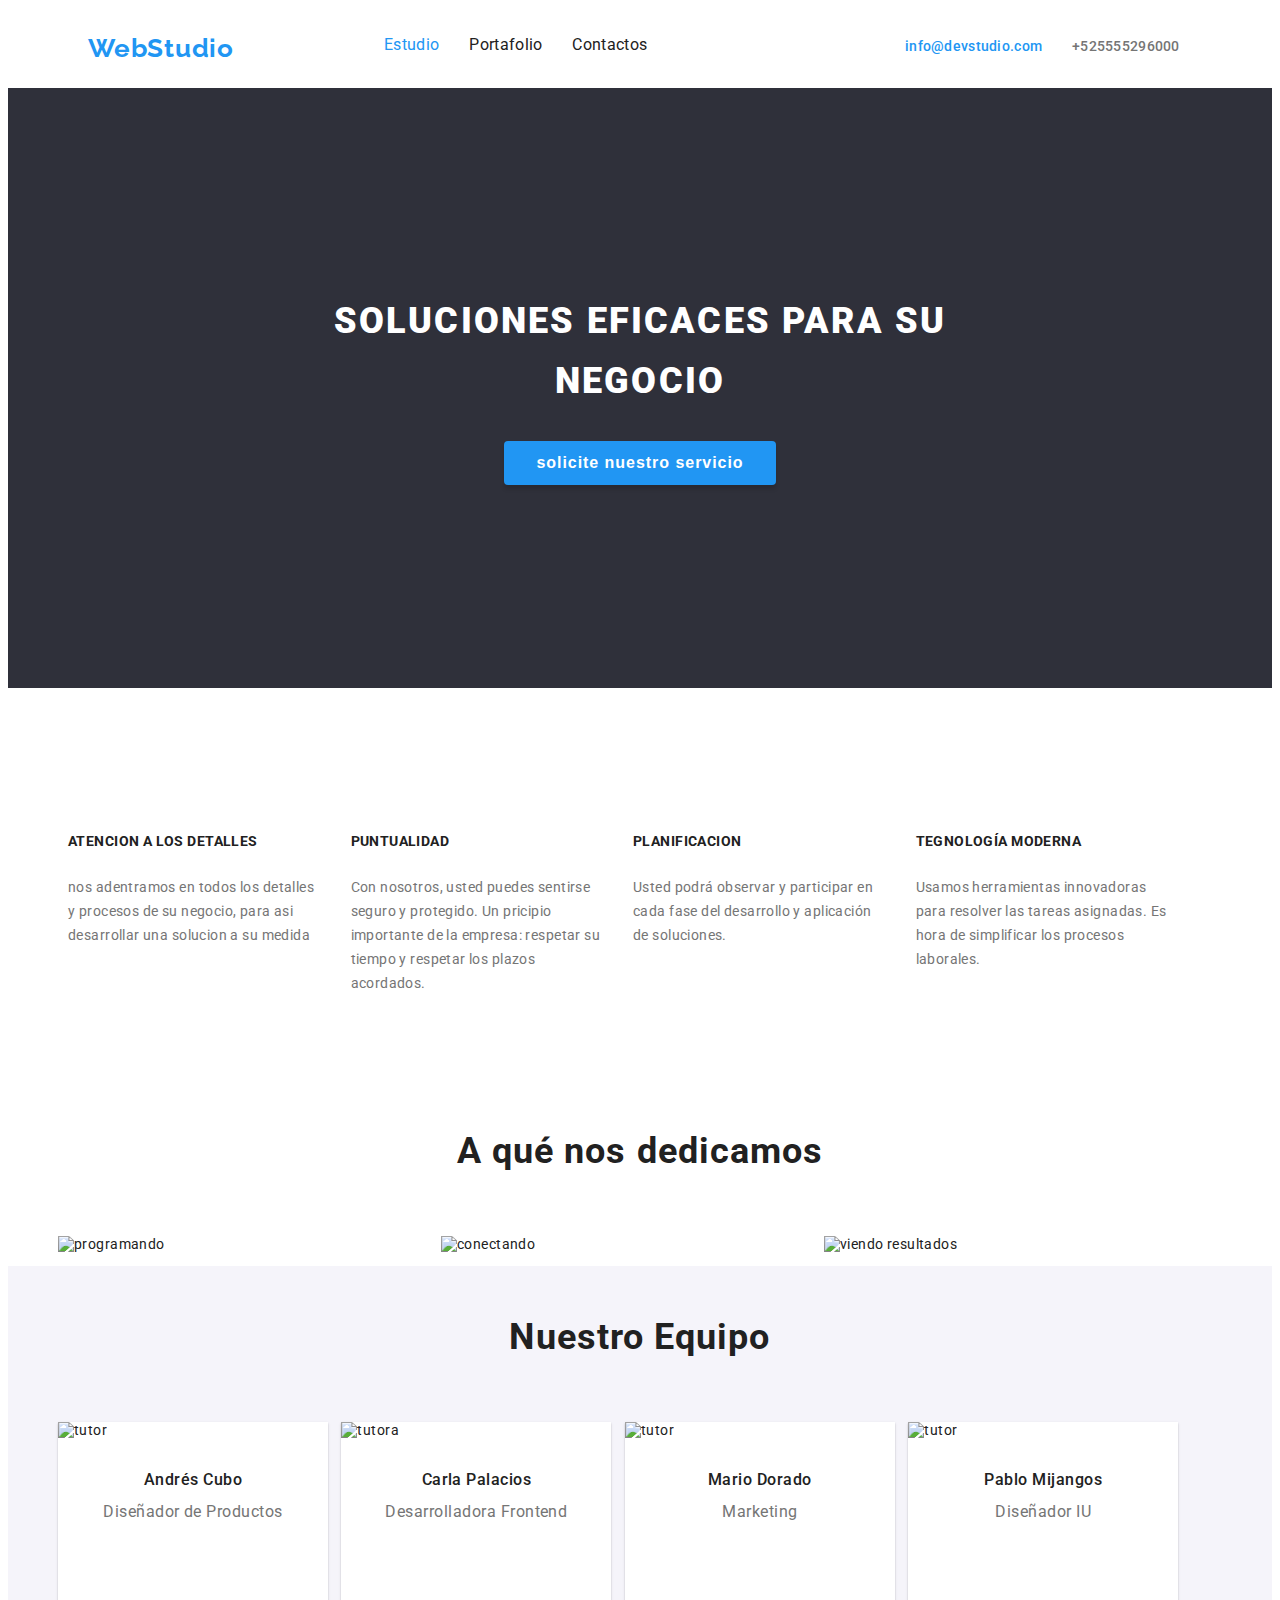
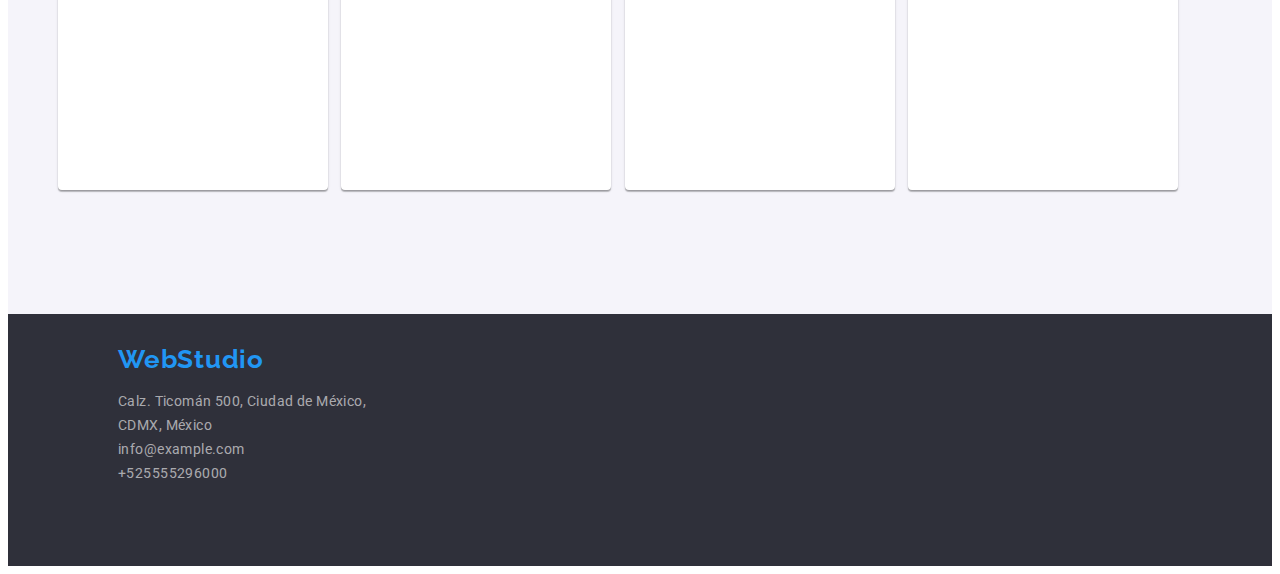
==== index.html @ 2750f4d2 "main" ====
<!DOCTYPE html>
<html lang="en">
  <head>
    <meta charset="UTF-8" />
    <meta http-equiv="X-UA-Compatible" content="IE=edge" />
    <meta name="viewport" content="width=device-width, initial-scale=1.0" />
    <title>WebStudio</title>
    <link rel="stylesheet" href="css/styless.css" />
    <link rel="preconnect" href="https://fonts.googleapis.com" />
    <link rel="preconnect" href="https://fonts.gstatic.com" crossorigin />
    <link href="https://fonts.googleapis.com/css2?family=Raleway:wght@700&family=Roboto:wght@400;500;700;900&display=swap"
      rel="stylesheet" />
  </head>
  <body>
    <header class="container">
      <div class="post-header">
        <nav class="post-nav">
          <a href="#" class="logo"><span class="span-logo">WebStudio</span></a>
          <ul class="header-menu">
            <li class="list">
              <a class="header-post current" href="./index.html">Estudio</a>
            </li>
            <li class="list">
              <a class="header-post " href="./portafolio.html">Portafolio</a>
            </li>
            <li class="list"><a class="header-post" href="">Contactos</a></li>
          </ul>
          <ul class="contact">
            <li class="list">
              <a class="correo" href="mailto:info@devstudio.com">info@devstudio.com</a>
            </li>
            <li class="list">
              <a class="number" href="tel:+525555296000">+525555296000</a>
            </li>
          </ul>
        </nav>
      </div>
    </header>
    <main>
      <section class="fondo-h1 container">
        <h1 class="test-h1">SOLUCIONES EFICACES PARA SU NEGOCIO</h1>
        <button class="button-h1" type="button">
          solicite nuestro servicio
        </button>
      </section>

      <section class="container">
        <ul class="services-ul">
          <li class="list">
            <h3 class="titulos">ATENCION A LOS DETALLES</h3>
            <p class="parrafo">
              nos adentramos en todos los detalles y procesos de su negocio,
              para asi desarrollar una solucion a su medida
            </p>
          </li>
          <li class="list">
            <h3 class="titulos">PUNTUALIDAD</h3>
            <p class="parrafo">
              Con nosotros, usted puedes sentirse seguro y protegido. Un
              pricipio importante de la empresa: respetar su tiempo y respetar
              los plazos acordados.
            </p>
          </li>
          <li class="list">
            <h3 class="titulos">PLANIFICACION</h3>
            <p class="parrafo">
              Usted podrá observar y participar en cada fase del desarrollo y
              aplicación de soluciones.
            </p>
          </li>
          <li class="list">
            <h3 class="titulos">TEGNOLOGÍA MODERNA</h3>
            <p class="parrafo">
              Usamos herramientas innovadoras para resolver las tareas
              asignadas. Es hora de simplificar los procesos laborales.
            </p>
          </li>
        </ul>
      </section>

      <section class="container">
        <div class="about">
          <h2 class="subtitulo">A qué nos dedicamos</h2>
          <ul class="son-list">
            <li class="list-about">
              <img src="img/photo1.jpg" width="373" alt="programando" />
            </li>
            <li class="list-about">
              <img src="img/photo2.jpg" width="373" alt="conectando" />
            </li>
            <li class="list-about">
              <img src="img/photo3.jpg" width="373" alt="viendo resultados" />
            </li>
          </ul>
        </div>
      </section>

      <section class="container">
        <div class="color-e">
          <h2 class="subtitulo">Nuestro Equipo</h2>
          <ul class="images-index">
            <li class="list-e">
              <img src="img/andres.jpg" width="270" alt="tutor" />
              <h3 class="name">Andrés Cubo</h3>
              <p class="p-h3">Diseñador de Productos</p>
            </li>
            <li class="list-e">
              <img src="img/carla.jpg" width="270" alt="tutora" />
              <h3 class="name">Carla Palacios</h3>
              <p class="p-h3">Desarrolladora Frontend</p>
            </li>
            <li class="list-e">
              <img src="img/mario.jpg" width="270" alt="tutor" />
              <h3 class="name">Mario Dorado</h3>
              <p class="p-h3">Marketing</p>
            </li>
            <li class="list-e">
              <img src="img/pablo.jpg" width="270" alt="tutor" />
              <h3 class="name">Pablo Mijangos</h3>
              <p class="p-h3">Diseñador IU</p>
            </li>
          </ul>
        </div>
      </section>
    </main>
    <footer class="container">
      <div class="footer">
        <a href="#" class="logo"><span class="span-logo">WebStudio</span></a>
        <address class="direccion-footer">
          <ul class="ul-footer">
            <li class=""><a class="info-pie " target="_blank">Calz. Ticomán 500, Ciudad de México, CDMX, México</a></li>
            <li class=""><a class="info-pie " href="mailto:info@example.com">info@example.com</a></li>
            <li class=""><a class="info-pie " href="tel:+525555296000">+525555296000</a></li>
          </ul>
        </address>
      </div>
    </footer>
  </body>
</html>
---- css/styless.css ----
body {
  font-family: 'Roboto', sans-serif;
  font-size: 14px;
  color: var(--secundary-color);
  background-color: var(#ffffff);
  letter-spacing: 0.03em;
}


:root {
  --one-color-: #2196f3;
  --secundary-color: #212121;
  --tree-color: #ffffff;
  --four-color: #757575;
  --color-sub1: #00000033;
  --color-fondo: #2f303a;
  --five-color-contacts: #ffffff99;
  --colorPortafolio: #EEEEEE;
}

/* Normalice */
* {
  box-sizing: border-box;
}

h1,
h2,
h3,
h4,
h5,
h6,
p {
  margin: 0;
}

ul{
  list-style-type: none;
}

a{
  text-decoration: none;
}

html {
  box-sizing: border-box;
}

*,
*::after,
*::before {
  box-sizing: inherit;
}

address {
  font-style: normal;
}

.link {
  text-decoration: none;
  color: inherit;
}


/*header*/
.container{
  --bs-gutter-x: 1.5rem;
    --bs-gutter-y: 0;
    width: 100%;
    padding-right: calc(var(--bs-gutter-x) * .0);
    padding-left: calc(var(--bs-gutter-x) * .0);
    margin-right: auto;
    margin-left: auto
}
.post-header{
  display: flex;
  align-items: center;
  justify-content: space-between;
  height: 80px;
}
.post-nav{
  display: flex;
  justify-content: space-between;
  gap: 90px;
  align-items: center;
}
.header-menu{
  height: 50px;
    width: 281px;
    left: 453px;
    top: 32px;
    display: flex;

}
.logo {
  font-family: Raleway;
    font-size: 26px;
    font-weight: 700;
    line-height: 31px;
    letter-spacing: 0.03em;
    text-align: right;
    color: #2196F3;;
}
.span-logo{
  margin-left: 80px;
  margin-bottom: 1000px;
  font-family: Raleway;
    font-size: 26px;
    font-weight: 700;
    line-height: 31px;
    letter-spacing: 0.03em;
    text-align: right;
}
.list{
  list-style-type: none;
  text-decoration: none;
  display: inline-block;
  width: 270px;
    height: 368px;
    top: 1696px;
}

.list-e {
  list-style-type: none;
  text-decoration: none;
  display: inline-block;
  width: 270px;
  height: 368px;
  left: 208px;
  top: 1696px;
  background: #FFFFFF;
    /* material shadow v1 */
  
    box-shadow: 0px 1px 3px rgba(0, 0, 0, 0.12), 0px 1px 1px rgba(0, 0, 0, 0.14), 0px 2px 1px rgba(0, 0, 0, 0.2);
    border-radius: 0px 0px 4px 4px; 
    margin-left: 10px;

}

.list-e img{
  border-radius: 0px;
}
.name{
    font-size: 16px;
    font-weight: 500;
    line-height: 19px;
    letter-spacing: 0.03em;
    text-align: center;
    margin-top: 30px;
    margin-bottom: 8px;
  }

.p-h3{
    font-size: 16px;
    font-weight: 400;
    line-height: 19px;
    letter-spacing: 0.03em;
    text-align: center;
}

.header-post {
  text-decoration: none;
  color: var(--secundary-color);
  font-size: 16px;
  line-height: 1.5;
  display: flex;
  flex-direction: row;
  justify-content: space-between;
  letter-spacing: 0.02em;
  gap: 50px;
}
.header-post:hover,
.header-post:focus {
  color: var(--one-color-);
}
.current{
color: var(--one-color-);
}
/*contacts*/
.contactos {
  text-decoration: none;
  color: var(--four-color);
  font-weight: 500;
  line-height: 16px;
  letter-spacing: 0.02em;
  display: flex;
  flex-direction: row;
  justify-content: space-between;
  letter-spacing: 0.02em;
  gap: 50px;
  height: 40px;
    width: 135px;
    left: 1078px;
    top: 32px;
    margin-left: 150px;
}

.contact{
  text-decoration: none;
    color: var(--four-color);
    font-weight: 500;
    line-height: 16px;
    letter-spacing: 0.02em;
    display: flex;
    flex-direction: row;
    justify-content: start;
    letter-spacing: 0.02em;
    height: 40px;
    width: 135px;
    left: 1078px;
    top: 32px;
    margin-left: 150px;
}
.correo{
  height: 16px;
    width: 135px;
    left: 1263px;
    top: 32px;
    text-decoration: none;
      font-size: 14px;
      font-weight: 500;
      line-height: 16px;
      letter-spacing: 0.02em;
      text-align: left;
      color: #2196F3;;
}
.number{
  height: 16px;
    width: 118px;
    left: 1263px;
    top: 32px;
    text-decoration: none;

      font-size: 14px;
      font-weight: 500;
      line-height: 16px;
      letter-spacing: 0.02em;
      text-align: left;
      color: #757575;
}

.contactos:hover,
.contactos:focus {
  color: var(--one-color-);
}
/*titulo*/
.test-h1 {
  color: var(--tree-color);
  font-style: normal;
  font-weight: 900;
  font-size: 36px;
  line-height: 60px;
  text-align: center;
  letter-spacing: 0.06em;
  text-transform: uppercase;
  width: 696px;
  height: 120px;
  margin-bottom: 30px;
  align-content: center;
}
.fondo-h1 {
  color: var(--color-fondo);
  background-color: var(--color-fondo);
  height: 600px;
  font-weight: 900px;
  display: flex;
  flex-direction: column;
  justify-content: center;
  align-items: center;
  padding: 10px 32px;
}
.button-h1 {
  color: var(--tree-color);
  background-color: var(--one-color-); 
  font-style: normal;
  font-weight: 700;
  font-size: 16px;
  line-height: 1.5;
  display: flex;
  align-items: center;
  text-align: center;
  letter-spacing: 0.06em;
  cursor: pointer; 
  border: none; 
  background: #2196F3;
    box-shadow: 0px 4px 4px rgba(0, 0, 0, 0.15);
    border-radius: 4px;
    display: flex;
    align-items: center;
    justify-content: center;
    padding: 10px 32px;
}
.botones-1{
  display: flex;
  flex-flow: row nowrap;
  justify-content: center;
  margin-top: 50px;
}
.botones{
  margin-left: 10px;
}
.subtitulo1 {
  color: var(--color-sub1 --four-color);
  font-style: normal;
  font-weight: 700;
  line-height: 16px;
  text-transform: uppercase;
}
.subtitulo {
  color: var(--secundary-color);
    font-size: 36px;
    font-weight: 700;
    line-height: 42px;
    letter-spacing: 0.03em;
    text-align: center;
    padding: 50px;
}

.name {
  color: var(--secundary-color);
  font-style: normal;
  font-weight: 500;
  font-size: 16px;
  line-height: 1.5;
  
}
.p-h3 {
  color: var(--four-color);
  font-style: normal;
  font-weight: 400;
  font-size: 16px;
  line-height: 1.5;
}
/*pg*/
.tex-pie {
  color: var(--tree-color);
  font-style: normal;
  font-weight: 400;
  line-height: 24px;
  cursor: pointer;
}
.tex-pie:hover {
  color: var(--one-color-);
}
.info-pie {
  color: var(--five-color-contacts);
  text-decoration: none;
  font-style: normal;
  font-weight: 400;
  line-height: 24px;
  cursor: pointer;
}
.info-pie:hover {
  color: var(--one-color-);
}
.ul-footer{
  margin-left: 40px;
  list-style-type: none;
  width: 300px;
}
/*tarea#2*/
.botones {
  color: var(--secundary-color);
  font-style: normal;
  font-weight: 500;
  font-size: 16px;
  line-height: 1.5;
  border: none;
  padding: 6px 24px;
  border-radius: 5px;
}
.botones:hover {
  color: var(--tree-color);
  background-color: var(--one-color-);
  cursor: pointer;
}
.botones:focus {
  color: var(--tree-color);
  background-color: var(--one-color-);
}

.subtittle {
  color: var(--secundary-color);
  font-style: normal;
  font-weight: 700;
  font-size: 18px;
  line-height: 36px;
}

.paragraph {
  color: var(--four-color);
  font-style: normal;
  font-weight: 400;
  font-size: 16px;
  line-height: 1.5;
}

.footer{
    height: 252px;
    left: 0px;
    top: 1628px;
    background: #2F303A;
    text-align: left;
    padding: 30px;
}
.direccion-footer{
  width: 231px;
    height: 100px;
    left: 215px;
    top: 1733px;
}
.info-pie{
  font-family: Roboto;
    font-size: 14px;
    font-weight: 400;
    line-height: 24px;
    letter-spacing: 0.03em;
    text-align: left;
}

.color-e{
  background: #F5F4FA;
  height: 648px;
}

.titulos{

    font-size: 14px;
    font-weight: 700;
    line-height: 16px;
    letter-spacing: 0.03em;
    text-align: left;
    color: #212121;
    text-decoration: none;
}
.services-ul{
    width: 1170px;
    height: 122px;
    left: 215px;
    top: 775px;
    display: flex;
    margin-bottom: 15vh;
    margin-top: 15vh;
}

.list{
    width: 360px;
    height: 404px;
    left: 215px;
    top: 274px;
    text-align: left;
    margin-left: 10px;
    padding: 10px;
}

.img-port{
  width: 100%;
  height: auto;
  left: calc(50% - 370px/2);
  top: calc(50% - 294px/2 - 519px);
}

.parrafo {

  font-size: 14px;
  font-weight: 400;
  line-height: 24px;
  letter-spacing: 0.03em;
  text-align: left;
  color: #757575;
  margin-top: 26px;
}

/*PORTAFOLIO*/
.img-port{
  height: 294px;
    width: 370px;
    left: 215px;
    top: 274px;
    border-radius: 0px;
    color: var(--colorPortafolio);
    display: flex;
    
}
.error-img{
  height: 288px;
    width: 370px;
}
.col-imagen{
  margin-top: 50px;
  margin-bottom: 100px;
  display: flex;
  flex-flow: row wrap;
}

.subtittle{
font-family: Roboto;
  font-size: 18px;
  font-weight: 700;
  line-height: 36px;
  letter-spacing: 0.06em;
  text-align: left;
  font-family: Roboto;

}
.list-port {
  box-sizing: border-box;
  margin-top: 20px;
  margin-left: 10px;

  width: 371px;
  height: 404px;
  left: calc(50% - 370px/2);
  top: calc(50% - 404px/2 - 464px);

  background: #FFFFFF;
  border: 1px solid #EEEEEE;
  display: inline-block;
  list-style-type: none;
  text-decoration: none;
}
.list-port-2{
  border: 1px solid #EEEEEE;
    box-shadow: 0px 1px 1px rgba(0, 0, 0, 0.12), 0px 4px 4px rgba(0, 0, 0, 0.06), 1px 4px 6px rgba(0, 0, 0, 0.16);
}
.content-port{
  padding: 10px;
}
/*END PORTAFOLIO*/


.images-index{
  width: 1177px;
    height: 368px;
    left: 208px;
    top: 1696px;
    margin-right: 20px;
    margin-bottom: 100px;
}

.botones-list{
  list-style-type: none;
  display: flex;
}

.about{
  display: flex;
  flex-flow: column nowrap;
  justify-content: center;
}

.list-about{
  width: 373px;
  margin-left: 10px;
}
.son-list{
  display: flex;
  flex-flow: row wrap;
}
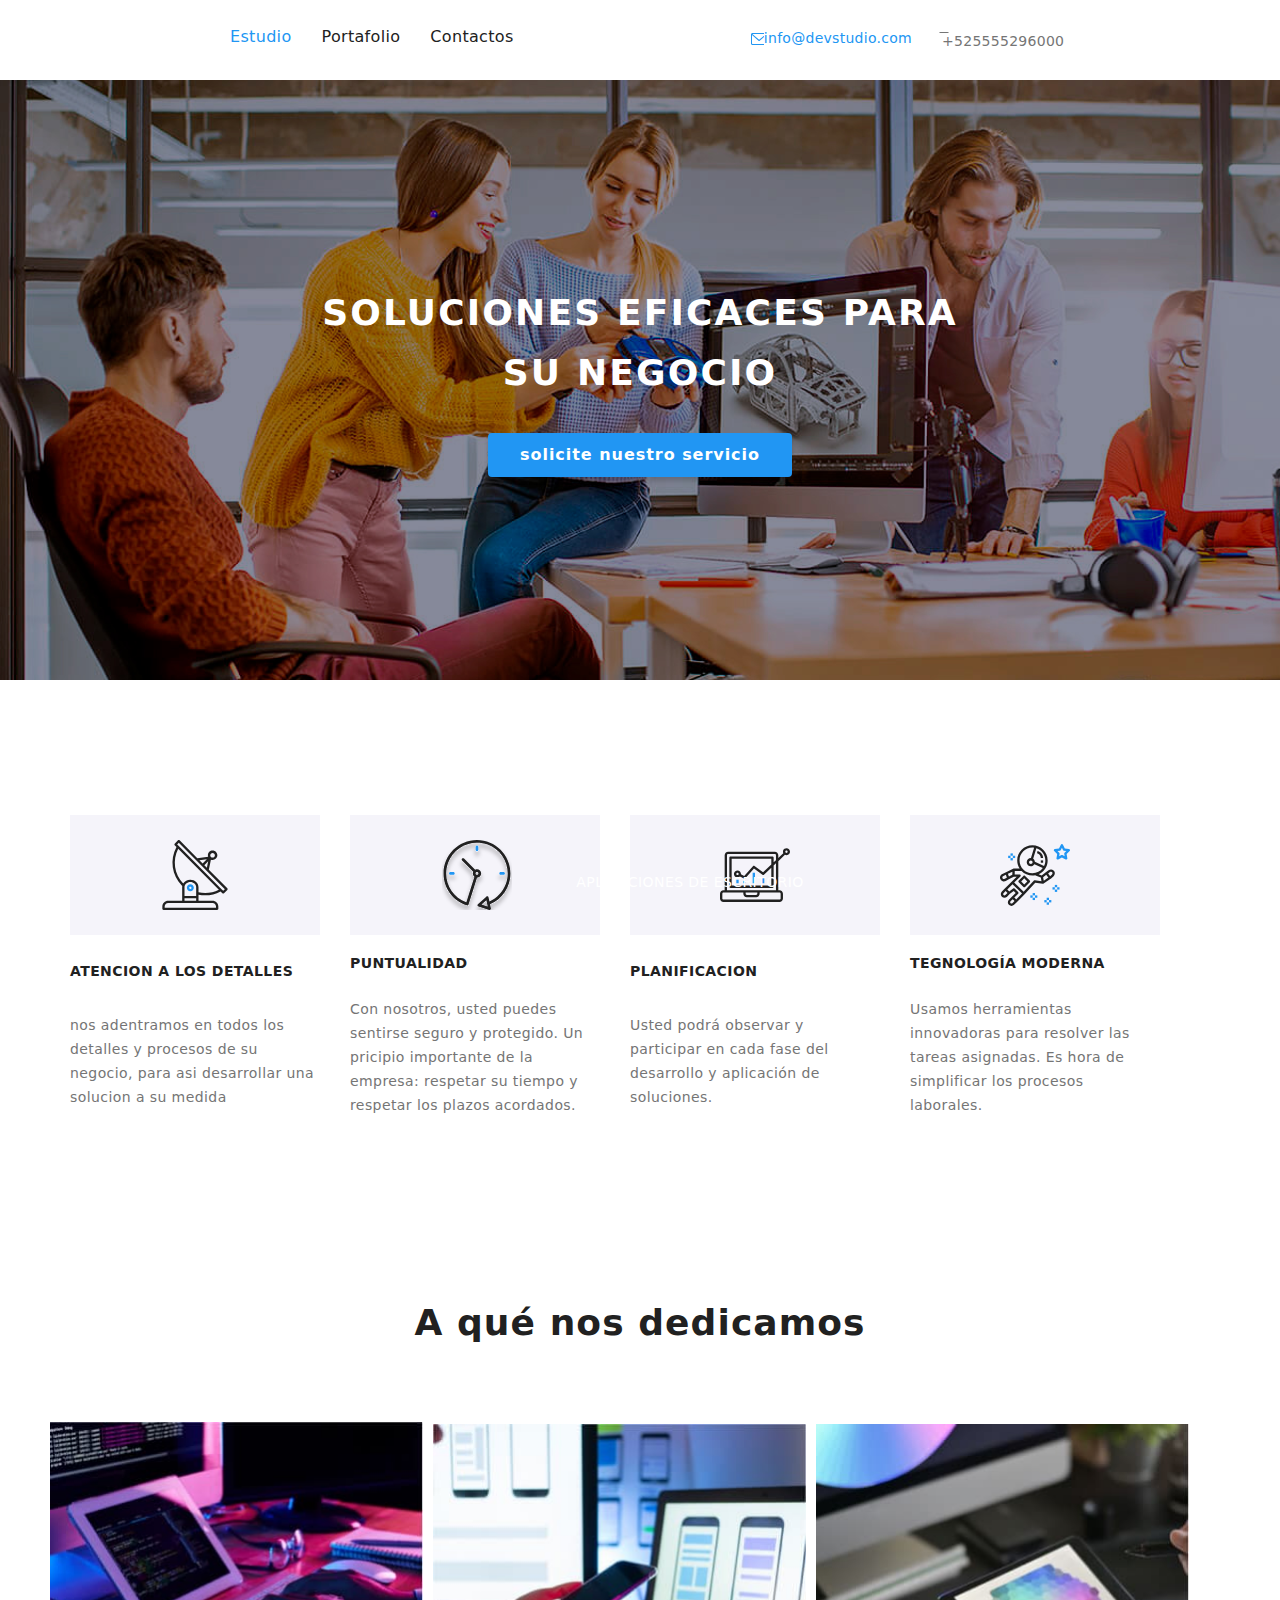
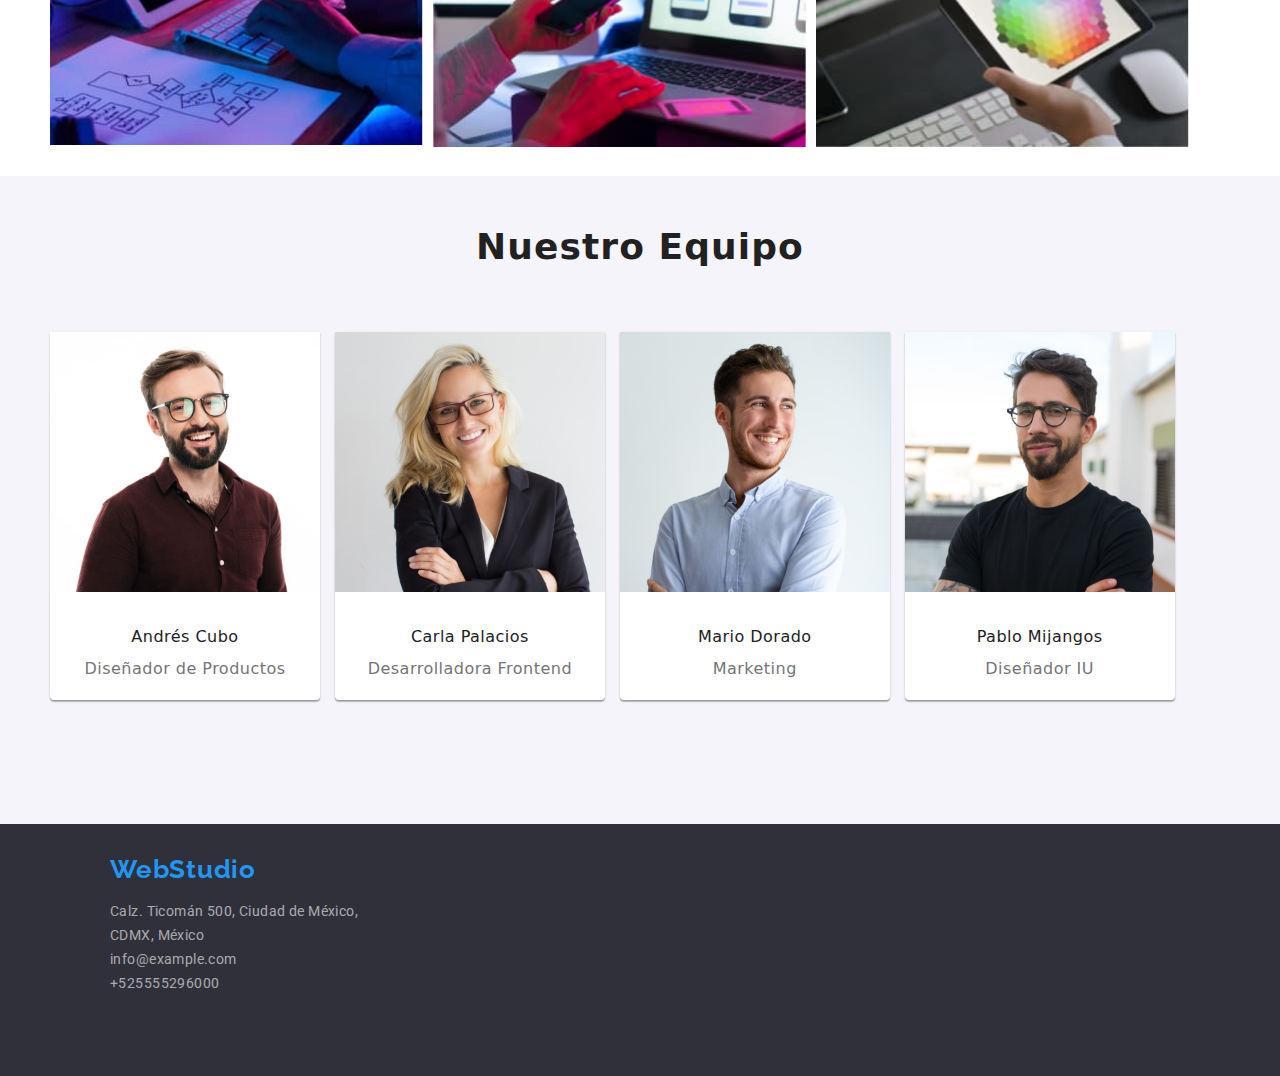
==== commit f1ff011d: "main" ====
--- a/index.html
+++ b/index.html
@@ -6,6 +6,7 @@
     <meta name="viewport" content="width=device-width, initial-scale=1.0" />
     <title>WebStudio</title>
     <link rel="stylesheet" href="css/styless.css" />
+    <link rel="stylesheet" href="css/normalize.min.css">
     <link rel="preconnect" href="https://fonts.googleapis.com" />
     <link rel="preconnect" href="https://fonts.gstatic.com" crossorigin />
     <link href="https://fonts.googleapis.com/css2?family=Raleway:wght@700&family=Roboto:wght@400;500;700;900&display=swap"
@@ -15,7 +16,7 @@
     <header class="container">
       <div class="post-header">
         <nav class="post-nav">
-          <a href="#" class="logo"><span class="span-logo">WebStudio</span></a>
+          <a href="#" class="logo"><span class="span-logo"></span></a>
           <ul class="header-menu">
             <li class="list">
               <a class="header-post current" href="./index.html">Estudio</a>
@@ -27,48 +28,55 @@
           </ul>
           <ul class="contact">
             <li class="list">
-              <a class="correo" href="mailto:info@devstudio.com">info@devstudio.com</a>
+              <a class="correo" href="mailto:info@devstudio.com"><span class="ico-correo"></span> info@devstudio.com</a>
             </li>
             <li class="list">
-              <a class="number" href="tel:+525555296000">+525555296000</a>
+              <a class="number" href="tel:+525555296000"><span class="ico-cel"></span>+525555296000</a>
             </li>
           </ul>
         </nav>
       </div>
     </header>
+
+    <section class="fondo-h1">
+      <h1 class="test-h1">SOLUCIONES EFICACES PARA SU NEGOCIO</h1>
+      <button class="button-h1" type="button">
+        solicite nuestro servicio
+      </button>
+    </section>
+
     <main>
-      <section class="fondo-h1 container">
-        <h1 class="test-h1">SOLUCIONES EFICACES PARA SU NEGOCIO</h1>
-        <button class="button-h1" type="button">
-          solicite nuestro servicio
-        </button>
-      </section>
-
       <section class="container">
         <ul class="services-ul">
-          <li class="list">
+          <li class="list-icons">
+            <span class="color-icons"><i class="ico-antena"></i></span>
             <h3 class="titulos">ATENCION A LOS DETALLES</h3>
             <p class="parrafo">
               nos adentramos en todos los detalles y procesos de su negocio,
               para asi desarrollar una solucion a su medida
             </p>
           </li>
-          <li class="list">
-            <h3 class="titulos">PUNTUALIDAD</h3>
-            <p class="parrafo">
-              Con nosotros, usted puedes sentirse seguro y protegido. Un
-              pricipio importante de la empresa: respetar su tiempo y respetar
-              los plazos acordados.
-            </p>
+          <li class="list-icons">
+            <div class="icons">
+              <span class="color-icons"><i class="ico-reloj"></i></span>
+              <h3 class="titulos">PUNTUALIDAD</h3>
+              <p class="parrafo">
+                Con nosotros, usted puedes sentirse seguro y protegido. Un
+                pricipio importante de la empresa: respetar su tiempo y respetar
+                los plazos acordados.
+              </p>
+            </div>
           </li>
-          <li class="list">
+          <li class="list-icons">
+            <span class="color-icons"><i class="ico-pc"></i></span>
             <h3 class="titulos">PLANIFICACION</h3>
             <p class="parrafo">
               Usted podrá observar y participar en cada fase del desarrollo y
               aplicación de soluciones.
             </p>
           </li>
-          <li class="list">
+          <li class="list-icons">
+            <span class="color-icons"><i class="ico-astronauta"></i></span>
             <h3 class="titulos">TEGNOLOGÍA MODERNA</h3>
             <p class="parrafo">
               Usamos herramientas innovadoras para resolver las tareas
@@ -83,13 +91,18 @@
           <h2 class="subtitulo">A qué nos dedicamos</h2>
           <ul class="son-list">
             <li class="list-about">
-              <img src="img/photo1.jpg" width="373" alt="programando" />
+              <figure>
+                <img src="images/photo1.jpg" width="373" alt="programando" />
+                <figcaption>APLICACIONES DE ESCRITORIO</figcaption>
+              </figure>
+                
+              
             </li>
             <li class="list-about">
-              <img src="img/photo2.jpg" width="373" alt="conectando" />
+              <img src="images/photo2.jpg" width="373" alt="conectando" />
             </li>
             <li class="list-about">
-              <img src="img/photo3.jpg" width="373" alt="viendo resultados" />
+              <img src="images/photo3.jpg" width="373" alt="viendo resultados" />
             </li>
           </ul>
         </div>
@@ -100,22 +113,22 @@
           <h2 class="subtitulo">Nuestro Equipo</h2>
           <ul class="images-index">
             <li class="list-e">
-              <img src="img/andres.jpg" width="270" alt="tutor" />
+              <img src="images/andres.jpg" width="270" alt="tutor" />
               <h3 class="name">Andrés Cubo</h3>
               <p class="p-h3">Diseñador de Productos</p>
             </li>
             <li class="list-e">
-              <img src="img/carla.jpg" width="270" alt="tutora" />
+              <img src="images/carla.jpg" width="270" alt="tutora" />
               <h3 class="name">Carla Palacios</h3>
               <p class="p-h3">Desarrolladora Frontend</p>
             </li>
             <li class="list-e">
-              <img src="img/mario.jpg" width="270" alt="tutor" />
+              <img src="images/mario.jpg" width="270" alt="tutor" />
               <h3 class="name">Mario Dorado</h3>
               <p class="p-h3">Marketing</p>
             </li>
             <li class="list-e">
-              <img src="img/pablo.jpg" width="270" alt="tutor" />
+              <img src="images/pablo.jpg" width="270" alt="tutor" />
               <h3 class="name">Pablo Mijangos</h3>
               <p class="p-h3">Diseñador IU</p>
             </li>
--- a/css/styless.css
+++ b/css/styless.css
@@ -5,6 +5,7 @@
   color: var(--secundary-color);
   background-color: var(#ffffff);
   letter-spacing: 0.03em;
+  margin: 0;
 }
 
 
@@ -53,13 +54,110 @@
 }
 
 address {
-  font-style: normal;
+	font-style: normal;
 }
 
 .link {
-  text-decoration: none;
-  color: inherit;
-}
+	text-decoration: none;
+	color: inherit;
+}
+
+/* ICONOS */
+.ico-correo{
+	background-image: url("../images/ico-correo.svg");
+	display: flex;
+	background-repeat: no-repeat;
+	flex: 1 1 auto;
+	margin-top: 3px;
+}
+
+.ico-cel{
+	background-image: url("../images/ico-cel-2.svg");
+    display: flex;
+    background-repeat: no-repeat;
+    flex: 1 1 auto;
+    margin-top: 2px;
+    margin-left: -3px;
+}
+
+.color-icons{
+	display: flex;
+	background: #F5F4FA;
+	color: #fff;
+	width: 250px;
+	height: 120px;
+	left: 206px;
+	flex-flow: column nowrap;
+	flex: 1 1 auto;
+	justify-content: center;
+	align-items: center;
+}
+
+.ico-antena {
+	background-image: url("../images/ico-a.svg");
+	display: flex;
+	background-repeat: no-repeat;
+	width: 70px;
+	height: 70px;
+}
+
+.ico-reloj {
+	background-image: url("../images/ico-reloj-2.svg");
+	display: flex;
+	background-repeat: no-repeat;
+	width: 73px;
+	height: 70px;
+}
+
+.ico-pc {
+	background-image: url("../images/ico-pc-2.svg");
+	display: flex;
+	background-repeat: no-repeat;
+	width: 70px;
+	height: 70px;
+}
+
+.ico-astronauta {
+	background-image: url("../images/ico-per-2.svg");
+	display: flex;
+	background-repeat: no-repeat;
+	width: 70px;
+	height: 70px;
+}
+
+.list-icons{
+	display: flex;
+	flex-flow: row wrap;
+	margin-left: 30px;
+}
+
+.correo {
+  width: 161px;
+  height: 16px;
+  left: 1052px;
+  top: 32px;
+  color: #2196F3;
+  display: flex;
+  flex-flow: row wrap;
+}
+
+.number {
+  height: 20px;
+  width: 118px;
+  text-decoration: none;
+
+  font-size: 14px;
+  font-weight: 500;
+  line-height: 16px;
+  letter-spacing: 0.02em;
+  text-align: left;
+  color: #757575;
+
+  display: flex;
+  flex-flow: row wrap;
+}
+/* FIN ICONOS */
+
 
 
 /*header*/
@@ -112,10 +210,10 @@
     text-align: right;
 }
 .list{
-  list-style-type: none;
-  text-decoration: none;
-  display: inline-block;
-  width: 270px;
+	list-style-type: none;
+	text-decoration: none;
+	display: inline-block;
+	width: 270px;
     height: 368px;
     top: 1696px;
 }
@@ -211,38 +309,12 @@
     top: 32px;
     margin-left: 150px;
 }
-.correo{
-  height: 16px;
-    width: 135px;
-    left: 1263px;
-    top: 32px;
-    text-decoration: none;
-      font-size: 14px;
-      font-weight: 500;
-      line-height: 16px;
-      letter-spacing: 0.02em;
-      text-align: left;
-      color: #2196F3;;
-}
-.number{
-  height: 16px;
-    width: 118px;
-    left: 1263px;
-    top: 32px;
-    text-decoration: none;
-
-      font-size: 14px;
-      font-weight: 500;
-      line-height: 16px;
-      letter-spacing: 0.02em;
-      text-align: left;
-      color: #757575;
-}
 
 .contactos:hover,
 .contactos:focus {
   color: var(--one-color-);
 }
+
 /*titulo*/
 .test-h1 {
   color: var(--tree-color);
@@ -260,7 +332,7 @@
 }
 .fondo-h1 {
   color: var(--color-fondo);
-  background-color: var(--color-fondo);
+  background-image: url(../images/img-section.png);
   height: 600px;
   font-weight: 900px;
   display: flex;
@@ -423,26 +495,26 @@
   height: 648px;
 }
 
-.titulos{
-
-    font-size: 14px;
-    font-weight: 700;
-    line-height: 16px;
-    letter-spacing: 0.03em;
-    text-align: left;
-    color: #212121;
-    text-decoration: none;
-}
+/* CARACTERISTICAS */
 .services-ul{
-    width: 1170px;
-    height: 122px;
     left: 215px;
     top: 775px;
     display: flex;
     margin-bottom: 15vh;
     margin-top: 15vh;
-}
-
+    flex-flow: row nowrap;
+	width: 90%;
+}
+.titulos {
+  font-size: 14px;
+  font-weight: 700;
+  line-height: 16px;
+  letter-spacing: 0.03em;
+  text-align: left;
+  color: #212121;
+  text-decoration: none;
+  margin-top: 20px;
+}
 .list{
     width: 360px;
     height: 404px;
@@ -452,16 +524,7 @@
     margin-left: 10px;
     padding: 10px;
 }
-
-.img-port{
-  width: 100%;
-  height: auto;
-  left: calc(50% - 370px/2);
-  top: calc(50% - 294px/2 - 519px);
-}
-
 .parrafo {
-
   font-size: 14px;
   font-weight: 400;
   line-height: 24px;
@@ -469,6 +532,16 @@
   text-align: left;
   color: #757575;
   margin-top: 26px;
+}
+/* FIN CARACTERISTICAS */
+
+
+
+.img-port{
+  width: 100%;
+  height: auto;
+  left: calc(50% - 370px/2);
+  top: calc(50% - 294px/2 - 519px);
 }
 
 /*PORTAFOLIO*/
@@ -552,7 +625,38 @@
 .list-about{
   width: 373px;
   margin-left: 10px;
-}
+  display: flex;
+  flex-direction: column;
+  align-items: center;
+  justify-content: center;
+}
+
+figcaption{
+	background-color: balck;
+	color: #fff;
+	padding: 10px;
+	text-align: center;
+	position: absolute;
+	bottom: 0;
+	width: 100%;
+}
+
+.caption{
+	font-family: Roboto;
+	font-size: 14px;
+	font-weight: 700;
+	line-height: 16px;
+	letter-spacing: 0.03em;
+	text-align: center;
+
+	width: 373px;
+	height: 70px;
+	left: 215px;
+	top: 1435px;
+	background: rgba(47, 48, 58, 0.8);
+	bottom: -16px;
+}
+
 .son-list{
   display: flex;
   flex-flow: row wrap;
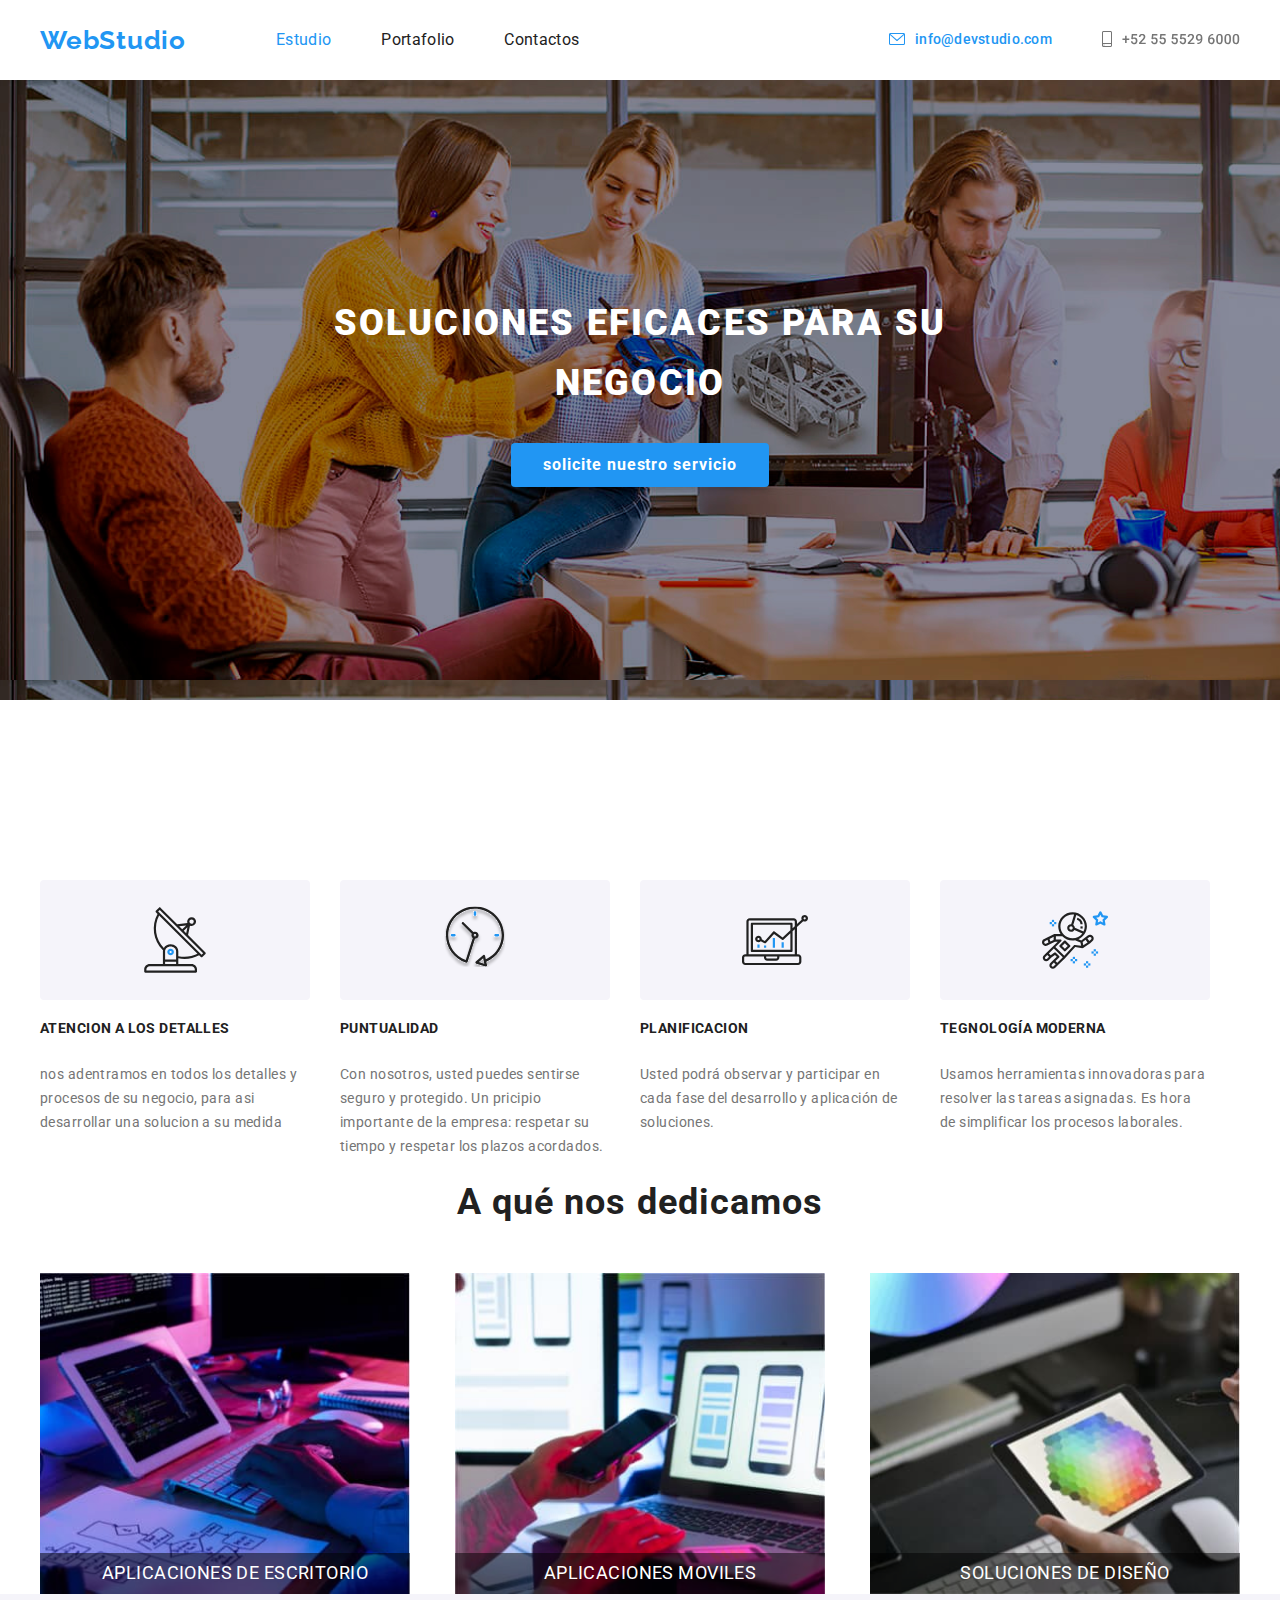
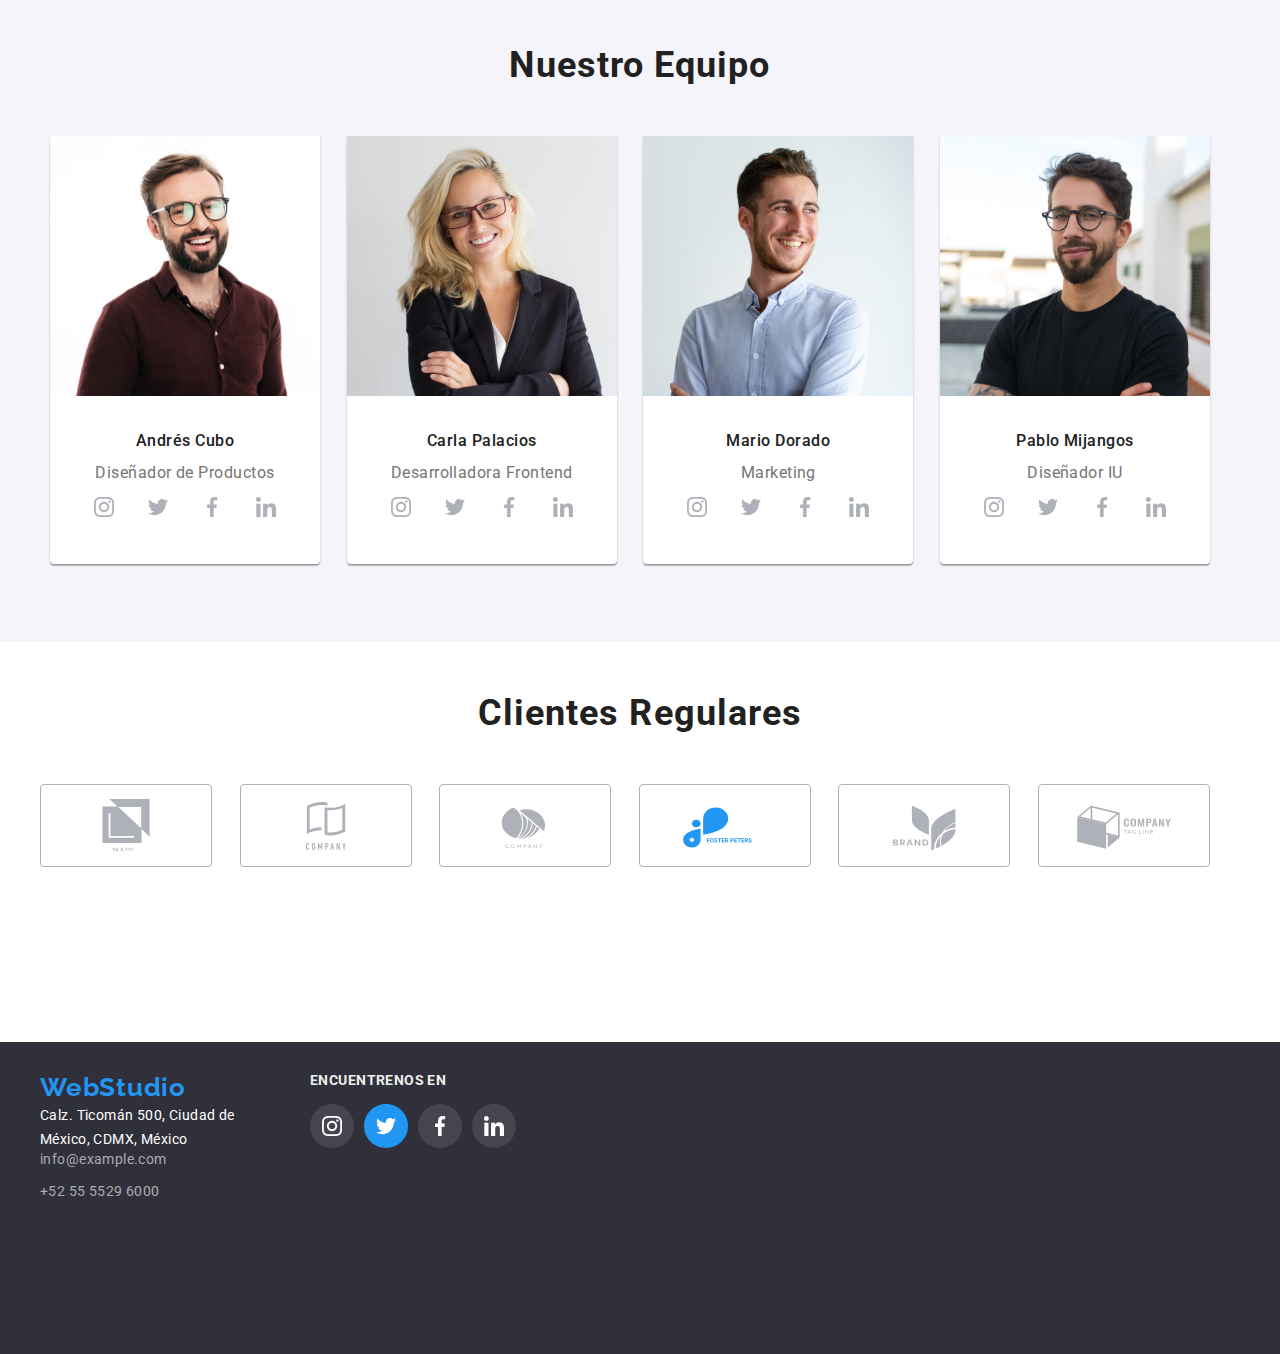
==== commit 67cdb210: "main" ====
--- a/index.html
+++ b/index.html
@@ -5,8 +5,8 @@
     <meta http-equiv="X-UA-Compatible" content="IE=edge" />
     <meta name="viewport" content="width=device-width, initial-scale=1.0" />
     <title>WebStudio</title>
+    <link rel="stylesheet" href="https://cdnjs.cloudflare.com/ajax/libs/modern-normalize/1.1.0/modern-normalize.css">
     <link rel="stylesheet" href="css/styless.css" />
-    <link rel="stylesheet" href="css/normalize.min.css">
     <link rel="preconnect" href="https://fonts.googleapis.com" />
     <link rel="preconnect" href="https://fonts.gstatic.com" crossorigin />
     <link href="https://fonts.googleapis.com/css2?family=Raleway:wght@700&family=Roboto:wght@400;500;700;900&display=swap"
@@ -14,69 +14,74 @@
   </head>
   <body>
     <header class="container">
-      <div class="post-header">
+        <div class="post-header">
         <nav class="post-nav">
-          <a href="#" class="logo"><span class="span-logo"></span></a>
-          <ul class="header-menu">
-            <li class="list">
-              <a class="header-post current" href="./index.html">Estudio</a>
-            </li>
-            <li class="list">
-              <a class="header-post " href="./portafolio.html">Portafolio</a>
-            </li>
-            <li class="list"><a class="header-post" href="">Contactos</a></li>
-          </ul>
-          <ul class="contact">
-            <li class="list">
-              <a class="correo" href="mailto:info@devstudio.com"><span class="ico-correo"></span> info@devstudio.com</a>
-            </li>
-            <li class="list">
-              <a class="number" href="tel:+525555296000"><span class="ico-cel"></span>+525555296000</a>
-            </li>
-          </ul>
+            <a href="#" class="logo"><span class="span-logo">WebStudio</span></a>
+            <ul class="header-menu">
+                <li>
+                    <a class="header-post current" href="./index.html">Estudio</a>
+                </li>
+                <li>
+                    <a class="header-post " href="./portafolio.html">Portafolio</a>
+                </li>
+                <li><a class="header-post" href="">Contactos</a></li>
+            </ul>
         </nav>
+        <ul class="contact">
+            <li class="">
+                <a class="correo" href="mailto:info@devstudio.com"><img src="img/ico-correo.svg" alt="correo" style="margin-right: 10px;"> info@devstudio.com</a>
+            </li>
+            <li class="">
+                <a class="number" href="tel:+525555296000"><img src="img/ico-cel-2.svg" alt="correo"></a>
+            </li>
+        </ul>
       </div>
     </header>
+    <main>
+      <section class="fondo-h1">
+        <h1 class="test-h1">SOLUCIONES EFICACES PARA SU NEGOCIO</h1>
+        <button class="button-h1" type="button">
+          solicite nuestro servicio
+        </button>
+      </section>
 
-    <section class="fondo-h1">
-      <h1 class="test-h1">SOLUCIONES EFICACES PARA SU NEGOCIO</h1>
-      <button class="button-h1" type="button">
-        solicite nuestro servicio
-      </button>
-    </section>
-
-    <main>
       <section class="container">
         <ul class="services-ul">
-          <li class="list-icons">
-            <span class="color-icons"><i class="ico-antena"></i></span>
+          <li class="list">
+            <div class="iconos">
+                <img class="iconos-in" src="img/ico-a.svg" alt="ico">
+            </div>
             <h3 class="titulos">ATENCION A LOS DETALLES</h3>
             <p class="parrafo">
               nos adentramos en todos los detalles y procesos de su negocio,
               para asi desarrollar una solucion a su medida
             </p>
           </li>
-          <li class="list-icons">
-            <div class="icons">
-              <span class="color-icons"><i class="ico-reloj"></i></span>
-              <h3 class="titulos">PUNTUALIDAD</h3>
-              <p class="parrafo">
-                Con nosotros, usted puedes sentirse seguro y protegido. Un
-                pricipio importante de la empresa: respetar su tiempo y respetar
-                los plazos acordados.
-              </p>
-            </div>
-          </li>
-          <li class="list-icons">
-            <span class="color-icons"><i class="ico-pc"></i></span>
+          <li class="list">
+            <div class="iconos">
+                <img class="iconos-in" src="img/ico-reloj-2.svg" alt="ico">
+            </div>
+            <h3 class="titulos">PUNTUALIDAD</h3>
+            <p class="parrafo">
+              Con nosotros, usted puedes sentirse seguro y protegido. Un
+              pricipio importante de la empresa: respetar su tiempo y respetar
+              los plazos acordados.
+            </p>
+          </li>
+          <li class="list">
+            <div class="iconos">
+                <img class="iconos-in" src="img/ico-pc-2.svg" alt="ico">
+            </div>
             <h3 class="titulos">PLANIFICACION</h3>
             <p class="parrafo">
               Usted podrá observar y participar en cada fase del desarrollo y
               aplicación de soluciones.
             </p>
           </li>
-          <li class="list-icons">
-            <span class="color-icons"><i class="ico-astronauta"></i></span>
+          <li class="list">
+            <div class="iconos">
+                <img class="iconos-in" src="img/ico-per-2.svg" alt="ico">
+            </div>
             <h3 class="titulos">TEGNOLOGÍA MODERNA</h3>
             <p class="parrafo">
               Usamos herramientas innovadoras para resolver las tareas
@@ -91,62 +96,127 @@
           <h2 class="subtitulo">A qué nos dedicamos</h2>
           <ul class="son-list">
             <li class="list-about">
-              <figure>
-                <img src="images/photo1.jpg" width="373" alt="programando" />
-                <figcaption>APLICACIONES DE ESCRITORIO</figcaption>
-              </figure>
-                
-              
+              <img src="img/photo1.jpg" width="373" alt="programando" />
+              <div class="list-about-text">APLICACIONES DE ESCRITORIO</div>
             </li>
             <li class="list-about">
-              <img src="images/photo2.jpg" width="373" alt="conectando" />
+              <img src="img/photo2.jpg" width="373" alt="conectando" />
+              <div class="list-about-text">APLICACIONES MOVILES</div>
             </li>
             <li class="list-about">
-              <img src="images/photo3.jpg" width="373" alt="viendo resultados" />
+              <img src="img/photo3.jpg" width="373" alt="viendo resultados" />
+              <div class="list-about-text">SOLUCIONES DE DISEÑO</div>
             </li>
           </ul>
         </div>
       </section>
 
-      <section class="container">
+      <section>
         <div class="color-e">
-          <h2 class="subtitulo">Nuestro Equipo</h2>
-          <ul class="images-index">
-            <li class="list-e">
-              <img src="images/andres.jpg" width="270" alt="tutor" />
-              <h3 class="name">Andrés Cubo</h3>
-              <p class="p-h3">Diseñador de Productos</p>
-            </li>
-            <li class="list-e">
-              <img src="images/carla.jpg" width="270" alt="tutora" />
-              <h3 class="name">Carla Palacios</h3>
-              <p class="p-h3">Desarrolladora Frontend</p>
-            </li>
-            <li class="list-e">
-              <img src="images/mario.jpg" width="270" alt="tutor" />
-              <h3 class="name">Mario Dorado</h3>
-              <p class="p-h3">Marketing</p>
-            </li>
-            <li class="list-e">
-              <img src="images/pablo.jpg" width="270" alt="tutor" />
-              <h3 class="name">Pablo Mijangos</h3>
-              <p class="p-h3">Diseñador IU</p>
-            </li>
-          </ul>
+          <div class="container">
+            <h2 class="subtitulo">Nuestro Equipo</h2>
+            <ul class="images-index">
+                <li class="list-e">
+                    <img src="img/andres.jpg" width="270" alt="tutor" />
+                    <h3 class="name">Andrés Cubo</h3>
+                    <p class="p-h3">Diseñador de Productos</p>
+                    <div class="iconos-equipo">
+                        <img src="img/redes-sociales.svg" alt="redes sociales">
+                    </div>
+                </li>
+                <li class="list-e">
+                    <img src="img/carla.jpg" width="270" alt="tutora" />
+                    <h3 class="name">Carla Palacios</h3>
+                    <p class="p-h3">Desarrolladora Frontend</p>
+                    <div class="iconos-equipo">
+                        <img src="img/redes-sociales.svg" alt="redes sociales">
+                    </div>
+                </li>
+                <li class="list-e">
+                    <img src="img/mario.jpg" width="270" alt="tutor" />
+                    <h3 class="name">Mario Dorado</h3>
+                    <p class="p-h3">Marketing</p>
+                    <div class="iconos-equipo">
+                        <img src="img/redes-sociales.svg" alt="redes sociales">
+                    </div>
+                </li>
+                <li class="list-e">
+                    <img src="img/pablo.jpg" width="270" alt="tutor" />
+                    <h3 class="name">Pablo Mijangos</h3>
+                    <p class="p-h3">Diseñador IU</p>
+                    <div class="iconos-equipo">
+                        <img src="img/redes-sociales.svg" alt="redes sociales">
+                    </div>
+                </li>
+            </ul>
+          </div>
         </div>
       </section>
+    <section>
+        <div class="color-cr">
+            <div class="container">
+                <h2 class="subtitulo">Clientes Regulares</h2>
+                <ul class="iconos-cr">
+                    <li class="list-cr">
+                        <img src="img/ico-rectangulo.svg" alt="tutor" />
+                    </li>
+                    <li class="list-cr">
+                        <img src="img/ico-company.svg" alt="tutora" />
+                    </li>
+                    <li class="list-cr">
+                        <img src="img/ico-company-2.svg" alt="tutor" />
+                    </li>
+                    <li class="list-cr">
+                        <img src="img/ico-foster.svg" alt="tutor" />
+                    </li>
+                    <li class="list-cr">
+                        <img src="img/ico-brand.svg" alt="tutor" />
+                    </li>
+                    <li class="list-cr">
+                        <img src="img/ico-company-3.svg" alt="tutor" />
+                    </li>
+                </ul>
+            </div>
+        </div>
+    </section>
     </main>
-    <footer class="container">
-      <div class="footer">
-        <a href="#" class="logo"><span class="span-logo">WebStudio</span></a>
-        <address class="direccion-footer">
-          <ul class="ul-footer">
-            <li class=""><a class="info-pie " target="_blank">Calz. Ticomán 500, Ciudad de México, CDMX, México</a></li>
-            <li class=""><a class="info-pie " href="mailto:info@example.com">info@example.com</a></li>
-            <li class=""><a class="info-pie " href="tel:+525555296000">+525555296000</a></li>
-          </ul>
-        </address>
+    <footer>
+        <div class="footer">
+            <div class="container">
+                <div class="left-f">
+                    <a href="#" class="logo"><span class="span-logo">WebStudio</span></a>
+                    <address class="direccion-footer">
+                        <ul class="ul-footer">
+                            <p class="info-pie">Calz. Ticomán 500, Ciudad de México, CDMX, México</p>
+                            <p class="info-pie-f">info@example.com</p><br>
+                            <p class="info-pie-f">+52 55 5529 6000</p>
+                        </ul>
+                    </address>
+                </div>
+                <div class="center-f">
+                    <p class="p-f">ENCUENTRENOS EN</p>
+                    <br>
+                    <span class="redes-f">
+                        <a href="#">
+                            <img src="img/ico-insta.svg" alt="instagram">
+                        </a>
+                        <a href="#">
+                            <img src="img/ico-twitter-f.svg" alt="twitter">
+                        </a>
+                        <a href="#">
+                            <img src="img/ico-fb-f.svg" alt="facebook">
+                        </a>
+                        <a href="#">
+                            <img src="img/ico-link-f.svg" alt="linkedin">
+                        </a>
+                    </span>
+                </div>
+                <div class="right-f">
+                
+                </div>
+            </div>
       </div>
     </footer>
+    <script src="https://cdnjs.cloudflare.com/ajax/libs/modern-normalize/1.1.0/modern-normalize.min.css"></script>
   </body>
 </html>
--- a/css/styless.css
+++ b/css/styless.css
@@ -1,197 +1,76 @@
-
-body {
-  font-family: 'Roboto', sans-serif;
-  font-size: 14px;
-  color: var(--secundary-color);
-  background-color: var(#ffffff);
-  letter-spacing: 0.03em;
-  margin: 0;
-}
-
-
-:root {
-  --one-color-: #2196f3;
-  --secundary-color: #212121;
-  --tree-color: #ffffff;
-  --four-color: #757575;
-  --color-sub1: #00000033;
-  --color-fondo: #2f303a;
-  --five-color-contacts: #ffffff99;
-  --colorPortafolio: #EEEEEE;
-}
-
-/* Normalice */
 * {
   box-sizing: border-box;
-}
-
-h1,
-h2,
-h3,
-h4,
-h5,
-h6,
-p {
   margin: 0;
+  padding: 0;
+}
+
+:root {
+    --one-color-: #2196f3;
+    --secundary-color: #212121;
+    --tree-color: #ffffff;
+    --four-color: #757575;
+    --color-sub1: #00000033;
+    --color-fondo: #2f303a;
+    --five-color-contacts: #ffffff99;
+    --colorPortafolio: #EEEEEE;
+}
+
+body {
+    font-family: 'Roboto', sans-serif;
+    font-size: 14px;
+    color: var(--secundary-color);
+    background-color: var(#ffffff);
+    letter-spacing: 0.03em;
 }
 
 ul{
-  list-style-type: none;
+    list-style-type: none;
 }
 
 a{
-  text-decoration: none;
-}
-
-html {
-  box-sizing: border-box;
+    text-decoration: none;
 }
 
 *,
 *::after,
 *::before {
-  box-sizing: inherit;
+    box-sizing: inherit;
 }
 
 address {
-	font-style: normal;
+    font-style: normal;
 }
 
 .link {
-	text-decoration: none;
-	color: inherit;
-}
-
-/* ICONOS */
-.ico-correo{
-	background-image: url("../images/ico-correo.svg");
-	display: flex;
-	background-repeat: no-repeat;
-	flex: 1 1 auto;
-	margin-top: 3px;
-}
-
-.ico-cel{
-	background-image: url("../images/ico-cel-2.svg");
-    display: flex;
-    background-repeat: no-repeat;
-    flex: 1 1 auto;
-    margin-top: 2px;
-    margin-left: -3px;
-}
-
-.color-icons{
-	display: flex;
-	background: #F5F4FA;
-	color: #fff;
-	width: 250px;
-	height: 120px;
-	left: 206px;
-	flex-flow: column nowrap;
-	flex: 1 1 auto;
-	justify-content: center;
-	align-items: center;
-}
-
-.ico-antena {
-	background-image: url("../images/ico-a.svg");
-	display: flex;
-	background-repeat: no-repeat;
-	width: 70px;
-	height: 70px;
-}
-
-.ico-reloj {
-	background-image: url("../images/ico-reloj-2.svg");
-	display: flex;
-	background-repeat: no-repeat;
-	width: 73px;
-	height: 70px;
-}
-
-.ico-pc {
-	background-image: url("../images/ico-pc-2.svg");
-	display: flex;
-	background-repeat: no-repeat;
-	width: 70px;
-	height: 70px;
-}
-
-.ico-astronauta {
-	background-image: url("../images/ico-per-2.svg");
-	display: flex;
-	background-repeat: no-repeat;
-	width: 70px;
-	height: 70px;
-}
-
-.list-icons{
-	display: flex;
-	flex-flow: row wrap;
-	margin-left: 30px;
-}
-
-.correo {
-  width: 161px;
-  height: 16px;
-  left: 1052px;
-  top: 32px;
-  color: #2196F3;
-  display: flex;
-  flex-flow: row wrap;
-}
-
-.number {
-  height: 20px;
-  width: 118px;
-  text-decoration: none;
-
-  font-size: 14px;
-  font-weight: 500;
-  line-height: 16px;
-  letter-spacing: 0.02em;
-  text-align: left;
-  color: #757575;
-
-  display: flex;
-  flex-flow: row wrap;
-}
-/* FIN ICONOS */
-
-
+    text-decoration: none;
+    color: inherit;
+}
 
 /*header*/
 .container{
-  --bs-gutter-x: 1.5rem;
-    --bs-gutter-y: 0;
-    width: 100%;
-    padding-right: calc(var(--bs-gutter-x) * .0);
-    padding-left: calc(var(--bs-gutter-x) * .0);
-    margin-right: auto;
-    margin-left: auto
-}
+    width: 1200px;
+    margin: 0 auto;
+}
+
 .post-header{
-  display: flex;
-  align-items: center;
-  justify-content: space-between;
-  height: 80px;
-}
+    display: flex;
+    align-items: center;
+    height: 80px;
+    justify-content: space-between;
+}
+
 .post-nav{
-  display: flex;
-  justify-content: space-between;
-  gap: 90px;
-  align-items: center;
+    display: flex;
+    justify-content: space-between;
+    gap: 90px;
+    align-items: center;
 }
 .header-menu{
-  height: 50px;
-    width: 281px;
-    left: 453px;
-    top: 32px;
-    display: flex;
-
+	display: flex;
+	gap: 50px;
 }
 .logo {
-  font-family: Raleway;
+    font-family: Raleway;
     font-size: 26px;
     font-weight: 700;
     line-height: 31px;
@@ -200,44 +79,27 @@
     color: #2196F3;;
 }
 .span-logo{
-  margin-left: 80px;
-  margin-bottom: 1000px;
-  font-family: Raleway;
+    font-family: Raleway;
     font-size: 26px;
     font-weight: 700;
     line-height: 31px;
     letter-spacing: 0.03em;
     text-align: right;
 }
+
+.list-e img{
+    border-radius: 0px;
+}
+
 .list{
-	list-style-type: none;
-	text-decoration: none;
-	display: inline-block;
-	width: 270px;
-    height: 368px;
-    top: 1696px;
-}
-
-.list-e {
-  list-style-type: none;
-  text-decoration: none;
-  display: inline-block;
-  width: 270px;
-  height: 368px;
-  left: 208px;
-  top: 1696px;
-  background: #FFFFFF;
-    /* material shadow v1 */
-  
-    box-shadow: 0px 1px 3px rgba(0, 0, 0, 0.12), 0px 1px 1px rgba(0, 0, 0, 0.14), 0px 2px 1px rgba(0, 0, 0, 0.2);
-    border-radius: 0px 0px 4px 4px; 
-    margin-left: 10px;
-
-}
-
-.list-e img{
-  border-radius: 0px;
-}
+    height: 251px;
+    width: 270px;
+}
+.correo-nav{
+    color: #757575;
+    display: flex;
+}
+
 .name{
     font-size: 16px;
     font-weight: 500;
@@ -246,7 +108,7 @@
     text-align: center;
     margin-top: 30px;
     margin-bottom: 8px;
-  }
+}
 
 .p-h3{
     font-size: 16px;
@@ -274,46 +136,44 @@
 .current{
 color: var(--one-color-);
 }
-/*contacts*/
-.contactos {
-  text-decoration: none;
-  color: var(--four-color);
-  font-weight: 500;
-  line-height: 16px;
-  letter-spacing: 0.02em;
-  display: flex;
-  flex-direction: row;
-  justify-content: space-between;
-  letter-spacing: 0.02em;
-  gap: 50px;
-  height: 40px;
-    width: 135px;
-    left: 1078px;
-    top: 32px;
-    margin-left: 150px;
-}
+
+
+/* CONTACTS */
 
 .contact{
-  text-decoration: none;
+    text-decoration: none;
     color: var(--four-color);
     font-weight: 500;
     line-height: 16px;
     letter-spacing: 0.02em;
     display: flex;
-    flex-direction: row;
-    justify-content: start;
-    letter-spacing: 0.02em;
-    height: 40px;
-    width: 135px;
-    left: 1078px;
+    gap: 50px;
+}
+
+.correo{
+    color: #2196F3;
+    display: flex;
+}
+.number{
+  height: 16px;
+    width: 118px;
+    left: 1263px;
     top: 32px;
-    margin-left: 150px;
+    text-decoration: none;
+
+      font-size: 14px;
+      font-weight: 500;
+      line-height: 16px;
+      letter-spacing: 0.02em;
+      text-align: left;
+      color: #757575;
 }
 
 .contactos:hover,
 .contactos:focus {
   color: var(--one-color-);
 }
+
 
 /*titulo*/
 .test-h1 {
@@ -332,7 +192,7 @@
 }
 .fondo-h1 {
   color: var(--color-fondo);
-  background-image: url(../images/img-section.png);
+  background-image: url(../img/img-section.png);
   height: 600px;
   font-weight: 900px;
   display: flex;
@@ -368,9 +228,11 @@
   justify-content: center;
   margin-top: 50px;
 }
+
 .botones{
   margin-left: 10px;
 }
+
 .subtitulo1 {
   color: var(--color-sub1 --four-color);
   font-style: normal;
@@ -378,8 +240,32 @@
   line-height: 16px;
   text-transform: uppercase;
 }
+
+
+/*SECCION NUESTRO EQUIPO*/
+.color-e {
+    background: #F5F4FA;
+    height: 648px;
+}
+
+.images-index {
+    margin-bottom: 100px;
+    display: flex;
+    justify-content: space-between;
+    width: 1170px;
+    height: 428px;
+}
+
+.list-e {
+    background: #FFFFFF;
+    /* material shadow v1 */
+    box-shadow: 0px 1px 3px rgba(0, 0, 0, 0.12), 0px 1px 1px rgba(0, 0, 0, 0.14), 0px 2px 1px rgba(0, 0, 0, 0.2);
+    border-radius: 0px 0px 4px 4px;
+    margin-left: 10px;
+}
+
 .subtitulo {
-  color: var(--secundary-color);
+    color: var(--secundary-color);
     font-size: 36px;
     font-weight: 700;
     line-height: 42px;
@@ -389,48 +275,61 @@
 }
 
 .name {
-  color: var(--secundary-color);
-  font-style: normal;
-  font-weight: 500;
-  font-size: 16px;
-  line-height: 1.5;
-  
+    color: var(--secundary-color);
+    font-style: normal;
+    font-weight: 500;
+    font-size: 16px;
+    line-height: 1.5;
 }
 .p-h3 {
-  color: var(--four-color);
-  font-style: normal;
-  font-weight: 400;
-  font-size: 16px;
-  line-height: 1.5;
-}
+    color: var(--four-color);
+    font-style: normal;
+    font-weight: 400;
+    font-size: 16px;
+    line-height: 1.5;
+}
+
+.iconos-equipo{
+    display: flex;
+    justify-content: center;
+}
+
+/*FIN SECCION NUESTRO EQUIPO*/
+
+
+/*SECCION CLIENTES REGULARES*/
+
+.color-cr {
+    background: #fff;
+    height: 400px;
+}
+
+.list-cr{
+    border: 1px solid #AFB1B8;
+    border-radius: 4px;
+    width: 170px;
+    height: 81px;
+    display: flex;
+    justify-content: center;
+    align-items: center;
+}
+
+.list-cr img{
+    height: 52.826087951660156px;
+    width: 106px;
+}
+
+.iconos-cr{
+    margin-bottom: 100px;
+    display: flex;
+    justify-content: space-between;
+    width: 1170px;
+}
+
+/*END SECCION CLIENTES REGULARES*/
+
 /*pg*/
-.tex-pie {
-  color: var(--tree-color);
-  font-style: normal;
-  font-weight: 400;
-  line-height: 24px;
-  cursor: pointer;
-}
-.tex-pie:hover {
-  color: var(--one-color-);
-}
-.info-pie {
-  color: var(--five-color-contacts);
-  text-decoration: none;
-  font-style: normal;
-  font-weight: 400;
-  line-height: 24px;
-  cursor: pointer;
-}
-.info-pie:hover {
-  color: var(--one-color-);
-}
-.ul-footer{
-  margin-left: 40px;
-  list-style-type: none;
-  width: 300px;
-}
-/*tarea#2*/
+
 .botones {
   color: var(--secundary-color);
   font-style: normal;
@@ -467,197 +366,225 @@
   line-height: 1.5;
 }
 
-.footer{
+.titulos{
+
+    font-size: 14px;
+    font-weight: 700;
+    line-height: 16px;
+    letter-spacing: 0.03em;
+    text-align: left;
+    color: #212121;
+    text-decoration: none;
+}
+.services-ul{
+    width: 1170px;
+    height: 251px;
+    display: flex;
+    margin-top: 20vh;
+    flex-flow: row wrap;
+    justify-content: space-between;
+}
+
+.iconos{
+    height: 120px;
+        width: 270px;
+        border-radius: 4px;
+        background: #F5F4FA;
+        margin-bottom: 20px;
+        display: flex;
+        align-items: center;
+        justify-content: center;
+}
+
+.iconos-in{
+    height: 70px;
+    width: 65.31558227539062px;
+    border-radius: 0px;
+}
+
+.parrafo {
+    font-size: 14px;
+    font-weight: 400;
+    line-height: 24px;
+    letter-spacing: 0.03em;
+    text-align: left;
+    color: #757575;
+    margin-top: 26px;
+}
+
+
+
+/*PORTAFOLIO*/
+.img-port{
+    height: 294px;
+    width: 100%;
+    border-radius: 0px;
+    color: var(--colorPortafolio);
+    display: flex;
+
+    left: calc(50% - 370px/2);
+    top: calc(50% - 294px/2 - 519px);
+}
+
+.error-img{
+    height: 288px;
+    width: 370px;
+}
+
+.col-imagen{
+    margin-top: 50px;
+    margin-bottom: 100px;
+    display: flex;
+    flex-flow: row wrap;
+    justify-content: space-between;
+}
+
+.subtittle{
+    font-family: Roboto;
+    font-size: 18px;
+    font-weight: 700;
+    line-height: 36px;
+    letter-spacing: 0.06em;
+    text-align: left;
+
+}
+
+.list-port {
+    box-sizing: border-box;
+    margin-top: 20px;
+    margin-left: 10px;
+
+    background: #FFFFFF;
+    border: 1px solid #EEEEEE;
+    display: inline-block;
+    list-style-type: none;
+    text-decoration: none;
+    flex-basis: calc((100% - 60px) /3);
+    cursor: pointer;
+}
+
+.list-port:hover{
+    border: 1px solid #EEEEEE;
+        box-shadow: 0px 1px 1px rgba(0, 0, 0, 0.12), 0px 4px 4px rgba(0, 0, 0, 0.06), 1px 4px 6px rgba(0, 0, 0, 0.16);
+}
+
+.content-port{
+    padding: 10px;
+}
+/*END PORTAFOLIO*/
+
+.botones-list{
+    list-style-type: none;
+    display: flex;
+}
+
+.about{
+    display: flex;
+    flex-flow: column nowrap;
+    justify-content: space-between;
+}
+
+.list-about{
+    width: 370px;
+    display: flex;
+    flex-direction: column;
+    position: relative;
+    overflow: hidden;
+}
+
+.list-about img {
+    width: 100%;
+    height: 100%;
+    object-fit: cover;
+}
+
+.list-about-text{
+    position: absolute;
+    bottom: 0;
+    left: 0;
+    width: 100%;
+    padding: 10px;
+    color: #fff;
+    background-color: rgba(0, 0, 0, 0.5);
+    font-size: 18px;
+    text-align: center;
+}
+
+.son-list{
+    display: flex;
+    flex-flow: row wrap;
+    justify-content: space-between;
+}
+
+.btn-1{
+    background-color: var(--one-color-);
+    color: #fff;
+}
+
+
+/*FOOTER*/
+.footer {
+    background: #2F303A;
+}
+
+.footer > div{
     height: 252px;
-    left: 0px;
-    top: 1628px;
+    display: flex;
     background: #2F303A;
     text-align: left;
     padding: 30px;
-}
-.direccion-footer{
-  width: 231px;
-    height: 100px;
-    left: 215px;
-    top: 1733px;
-}
-.info-pie{
-  font-family: Roboto;
+    flex-flow: row wrap;
+}
+
+.left-f{
+    flex: 0 270px;
+}
+
+.center-f{
+    flex: 1 1 auto;
+}
+
+.right-f{
+    flex: 1 1 auto;
+}
+
+.direccion-footer {
+    width: 231px;
+}
+
+.info-pie {
+    font-family: Roboto;
     font-size: 14px;
     font-weight: 400;
     line-height: 24px;
     letter-spacing: 0.03em;
     text-align: left;
-}
-
-.color-e{
-  background: #F5F4FA;
-  height: 648px;
-}
-
-/* CARACTERISTICAS */
-.services-ul{
-    left: 215px;
-    top: 775px;
-    display: flex;
-    margin-bottom: 15vh;
-    margin-top: 15vh;
-    flex-flow: row nowrap;
-	width: 90%;
-}
-.titulos {
-  font-size: 14px;
-  font-weight: 700;
-  line-height: 16px;
-  letter-spacing: 0.03em;
-  text-align: left;
-  color: #212121;
-  text-decoration: none;
-  margin-top: 20px;
-}
-.list{
-    width: 360px;
-    height: 404px;
-    left: 215px;
-    top: 274px;
-    text-align: left;
-    margin-left: 10px;
-    padding: 10px;
-}
-.parrafo {
-  font-size: 14px;
-  font-weight: 400;
-  line-height: 24px;
-  letter-spacing: 0.03em;
-  text-align: left;
-  color: #757575;
-  margin-top: 26px;
-}
-/* FIN CARACTERISTICAS */
-
-
-
-.img-port{
-  width: 100%;
-  height: auto;
-  left: calc(50% - 370px/2);
-  top: calc(50% - 294px/2 - 519px);
-}
-
-/*PORTAFOLIO*/
-.img-port{
-  height: 294px;
-    width: 370px;
-    left: 215px;
-    top: 274px;
-    border-radius: 0px;
+    color: #fff;
+}
+
+.info-pie-f{
+    color: #FFFFFF99;
+}
+
+.redes-f{
+    width: 206px;
+    height: 44px;
+    display: flex;
+    justify-content: space-between;
+}
+
+.redes-f img {
+    width: 44px;
+    height: 44px;
+}
+
+.p-f{
     color: var(--colorPortafolio);
-    display: flex;
-    
-}
-.error-img{
-  height: 288px;
-    width: 370px;
-}
-.col-imagen{
-  margin-top: 50px;
-  margin-bottom: 100px;
-  display: flex;
-  flex-flow: row wrap;
-}
-
-.subtittle{
-font-family: Roboto;
-  font-size: 18px;
-  font-weight: 700;
-  line-height: 36px;
-  letter-spacing: 0.06em;
-  text-align: left;
-  font-family: Roboto;
-
-}
-.list-port {
-  box-sizing: border-box;
-  margin-top: 20px;
-  margin-left: 10px;
-
-  width: 371px;
-  height: 404px;
-  left: calc(50% - 370px/2);
-  top: calc(50% - 404px/2 - 464px);
-
-  background: #FFFFFF;
-  border: 1px solid #EEEEEE;
-  display: inline-block;
-  list-style-type: none;
-  text-decoration: none;
-}
-.list-port-2{
-  border: 1px solid #EEEEEE;
-    box-shadow: 0px 1px 1px rgba(0, 0, 0, 0.12), 0px 4px 4px rgba(0, 0, 0, 0.06), 1px 4px 6px rgba(0, 0, 0, 0.16);
-}
-.content-port{
-  padding: 10px;
-}
-/*END PORTAFOLIO*/
-
-
-.images-index{
-  width: 1177px;
-    height: 368px;
-    left: 208px;
-    top: 1696px;
-    margin-right: 20px;
-    margin-bottom: 100px;
-}
-
-.botones-list{
-  list-style-type: none;
-  display: flex;
-}
-
-.about{
-  display: flex;
-  flex-flow: column nowrap;
-  justify-content: center;
-}
-
-.list-about{
-  width: 373px;
-  margin-left: 10px;
-  display: flex;
-  flex-direction: column;
-  align-items: center;
-  justify-content: center;
-}
-
-figcaption{
-	background-color: balck;
-	color: #fff;
-	padding: 10px;
-	text-align: center;
-	position: absolute;
-	bottom: 0;
-	width: 100%;
-}
-
-.caption{
-	font-family: Roboto;
-	font-size: 14px;
-	font-weight: 700;
-	line-height: 16px;
-	letter-spacing: 0.03em;
-	text-align: center;
-
-	width: 373px;
-	height: 70px;
-	left: 215px;
-	top: 1435px;
-	background: rgba(47, 48, 58, 0.8);
-	bottom: -16px;
-}
-
-.son-list{
-  display: flex;
-  flex-flow: row wrap;
-}+    font-family: Roboto;
+        font-size: 14px;
+        font-weight: 700;
+        line-height: 16px;
+        letter-spacing: 0.03em;
+        text-align: left;
+}
+/*END FOOTER*/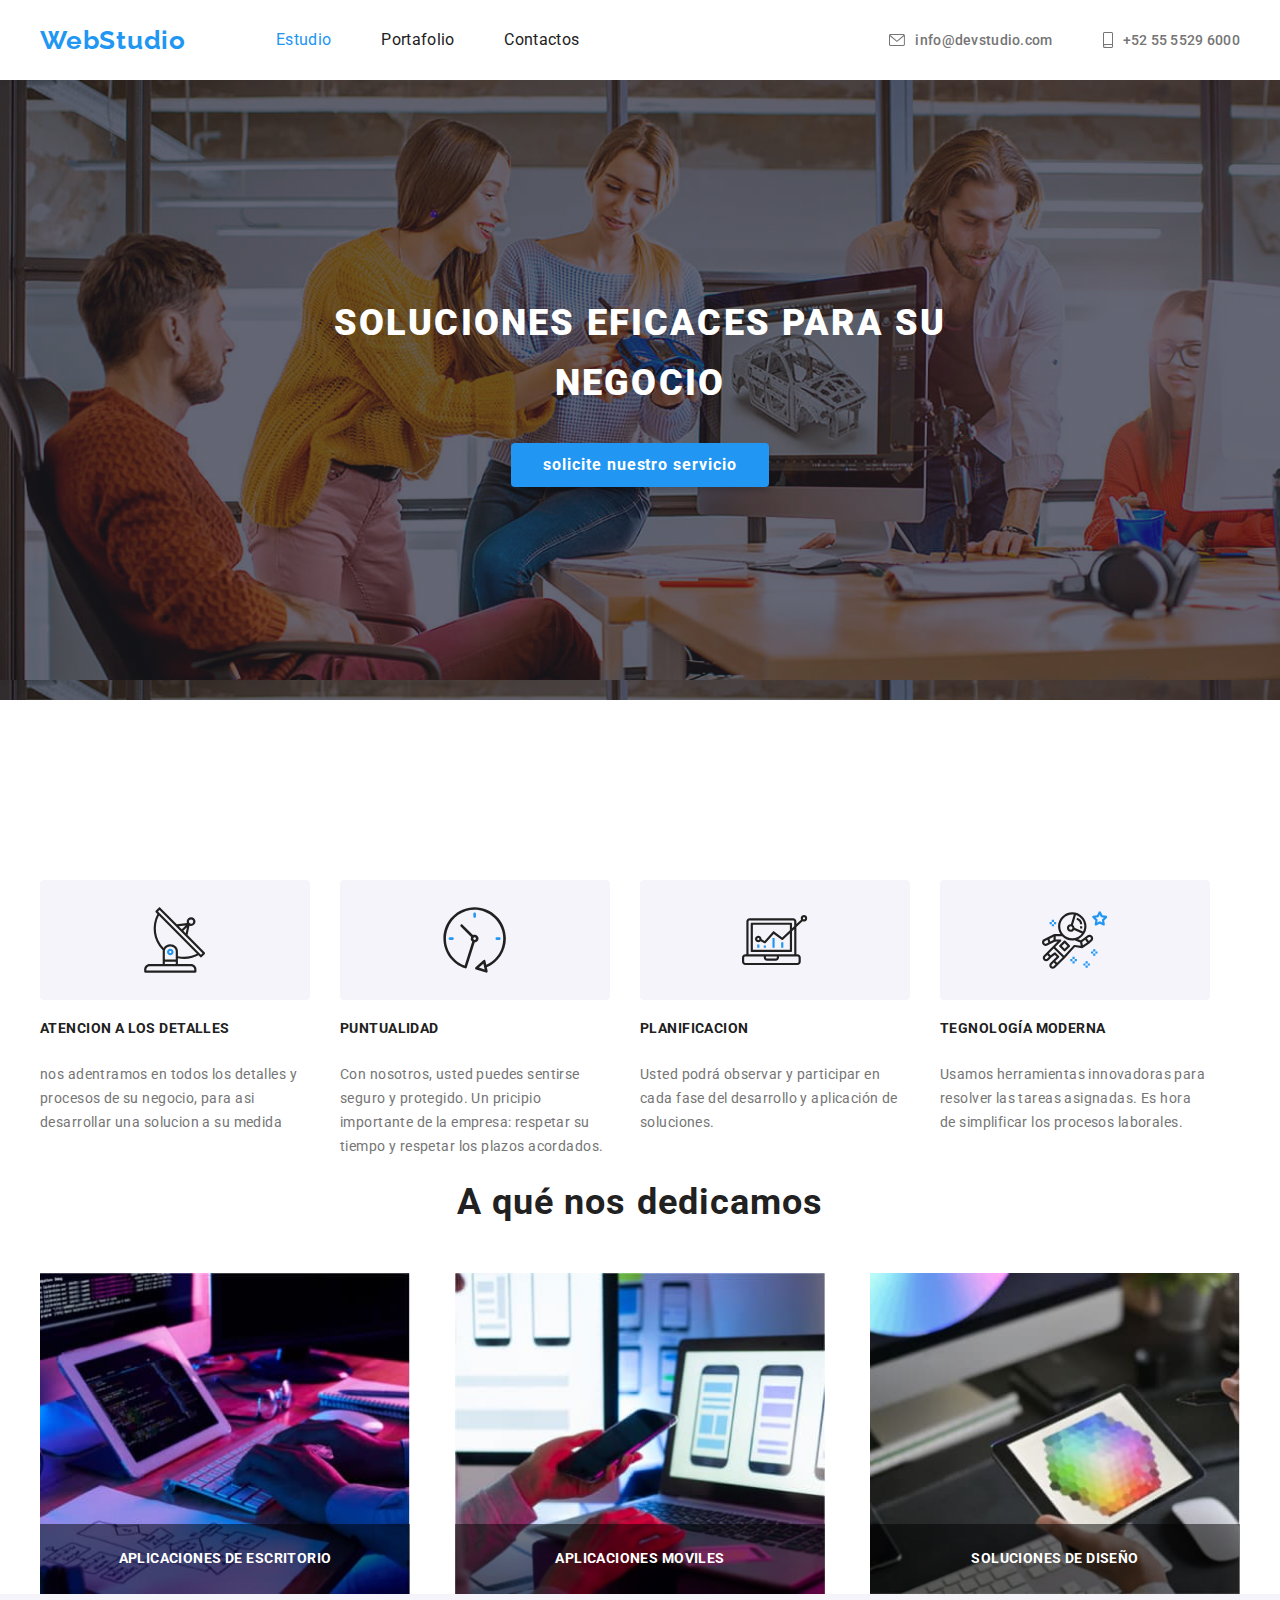
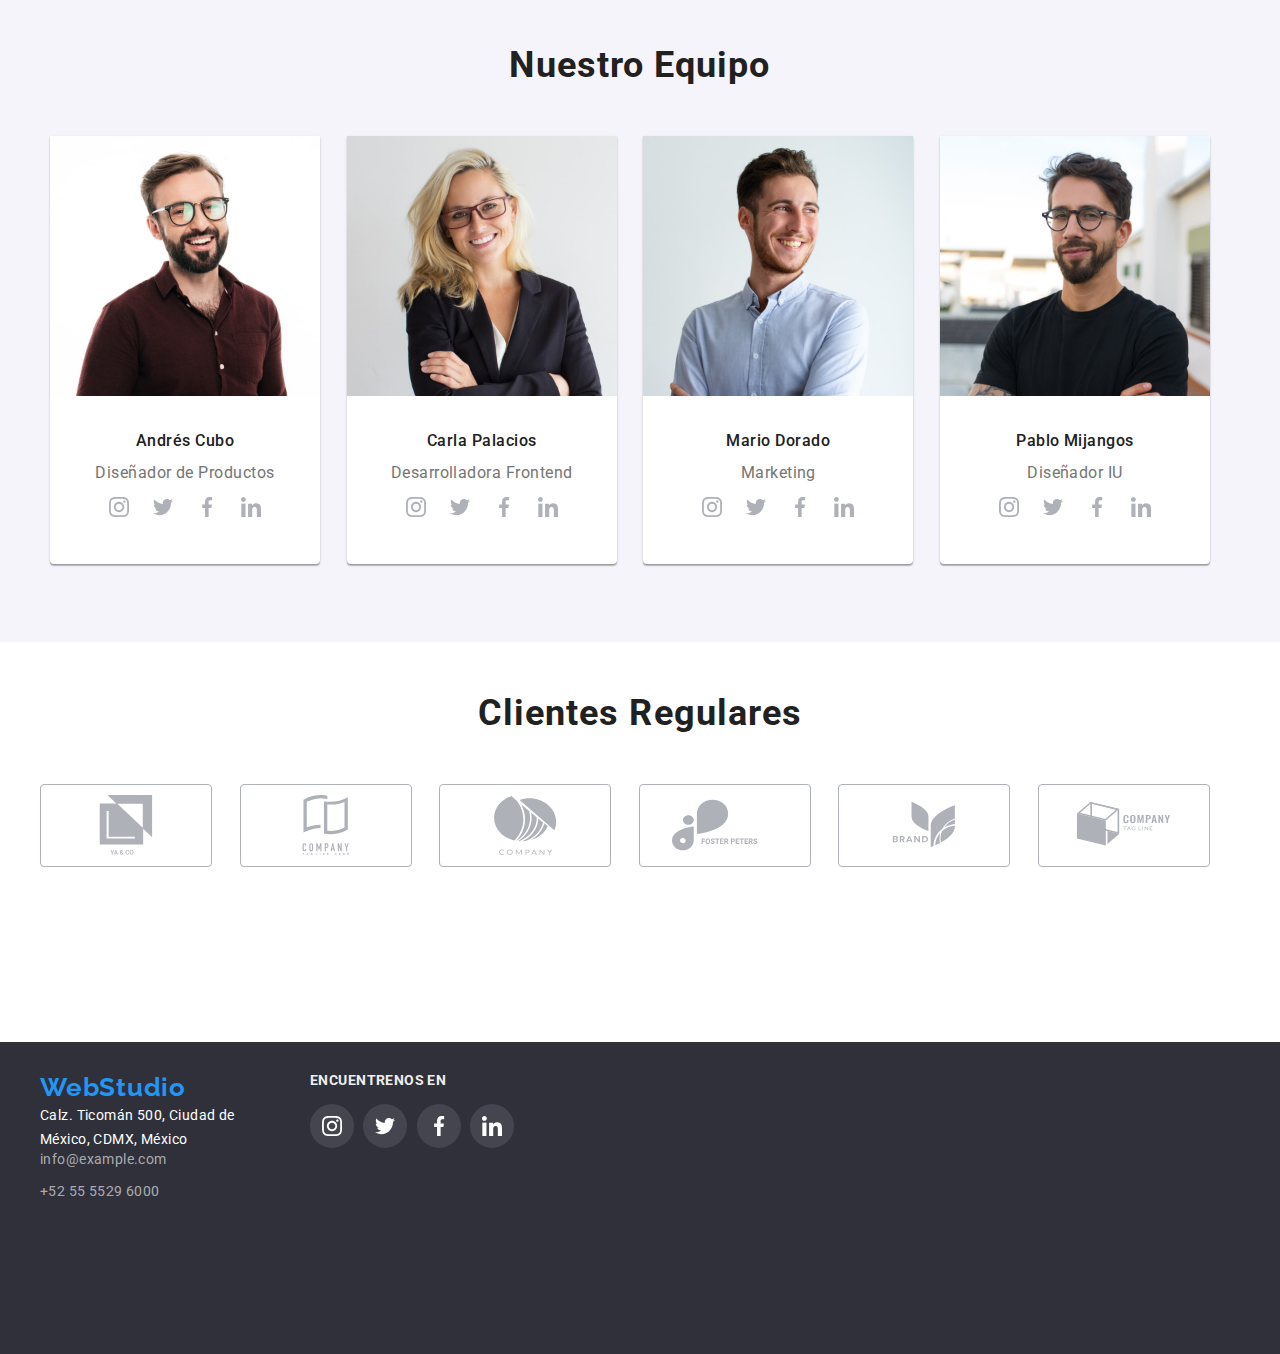
==== commit 9f2038b5: "Correcion tarea 4" ====
--- a/index.html
+++ b/index.html
@@ -1,222 +1,338 @@
 <!DOCTYPE html>
 <html lang="en">
   <head>
-    <meta charset="UTF-8" />
-    <meta http-equiv="X-UA-Compatible" content="IE=edge" />
-    <meta name="viewport" content="width=device-width, initial-scale=1.0" />
-    <title>WebStudio</title>
-    <link rel="stylesheet" href="https://cdnjs.cloudflare.com/ajax/libs/modern-normalize/1.1.0/modern-normalize.css">
-    <link rel="stylesheet" href="css/styless.css" />
-    <link rel="preconnect" href="https://fonts.googleapis.com" />
-    <link rel="preconnect" href="https://fonts.gstatic.com" crossorigin />
-    <link href="https://fonts.googleapis.com/css2?family=Raleway:wght@700&family=Roboto:wght@400;500;700;900&display=swap"
-      rel="stylesheet" />
+	<meta charset="UTF-8" />
+	<meta http-equiv="X-UA-Compatible" content="IE=edge" />
+	<meta name="viewport" content="width=device-width, initial-scale=1.0" />
+	<title>WebStudio</title>
+	<link rel="stylesheet" href="https://cdnjs.cloudflare.com/ajax/libs/modern-normalize/1.1.0/modern-normalize.css">
+	<link rel="stylesheet" href="css/styless.css" />
+	<link rel="preconnect" href="https://fonts.googleapis.com" />
+	<link rel="preconnect" href="https://fonts.gstatic.com" crossorigin />
+	<link href="https://fonts.googleapis.com/css2?family=Raleway:wght@700&family=Roboto:wght@400;500;700;900&display=swap"
+	  rel="stylesheet" />
   </head>
   <body>
-    <header class="container">
-        <div class="post-header">
-        <nav class="post-nav">
-            <a href="#" class="logo"><span class="span-logo">WebStudio</span></a>
-            <ul class="header-menu">
-                <li>
-                    <a class="header-post current" href="./index.html">Estudio</a>
-                </li>
-                <li>
-                    <a class="header-post " href="./portafolio.html">Portafolio</a>
-                </li>
-                <li><a class="header-post" href="">Contactos</a></li>
-            </ul>
-        </nav>
-        <ul class="contact">
-            <li class="">
-                <a class="correo" href="mailto:info@devstudio.com"><img src="img/ico-correo.svg" alt="correo" style="margin-right: 10px;"> info@devstudio.com</a>
-            </li>
-            <li class="">
-                <a class="number" href="tel:+525555296000"><img src="img/ico-cel-2.svg" alt="correo"></a>
-            </li>
-        </ul>
-      </div>
-    </header>
-    <main>
-      <section class="fondo-h1">
-        <h1 class="test-h1">SOLUCIONES EFICACES PARA SU NEGOCIO</h1>
-        <button class="button-h1" type="button">
-          solicite nuestro servicio
-        </button>
-      </section>
-
-      <section class="container">
-        <ul class="services-ul">
-          <li class="list">
-            <div class="iconos">
-                <img class="iconos-in" src="img/ico-a.svg" alt="ico">
-            </div>
-            <h3 class="titulos">ATENCION A LOS DETALLES</h3>
-            <p class="parrafo">
-              nos adentramos en todos los detalles y procesos de su negocio,
-              para asi desarrollar una solucion a su medida
-            </p>
-          </li>
-          <li class="list">
-            <div class="iconos">
-                <img class="iconos-in" src="img/ico-reloj-2.svg" alt="ico">
-            </div>
-            <h3 class="titulos">PUNTUALIDAD</h3>
-            <p class="parrafo">
-              Con nosotros, usted puedes sentirse seguro y protegido. Un
-              pricipio importante de la empresa: respetar su tiempo y respetar
-              los plazos acordados.
-            </p>
-          </li>
-          <li class="list">
-            <div class="iconos">
-                <img class="iconos-in" src="img/ico-pc-2.svg" alt="ico">
-            </div>
-            <h3 class="titulos">PLANIFICACION</h3>
-            <p class="parrafo">
-              Usted podrá observar y participar en cada fase del desarrollo y
-              aplicación de soluciones.
-            </p>
-          </li>
-          <li class="list">
-            <div class="iconos">
-                <img class="iconos-in" src="img/ico-per-2.svg" alt="ico">
-            </div>
-            <h3 class="titulos">TEGNOLOGÍA MODERNA</h3>
-            <p class="parrafo">
-              Usamos herramientas innovadoras para resolver las tareas
-              asignadas. Es hora de simplificar los procesos laborales.
-            </p>
-          </li>
-        </ul>
-      </section>
-
-      <section class="container">
-        <div class="about">
-          <h2 class="subtitulo">A qué nos dedicamos</h2>
-          <ul class="son-list">
-            <li class="list-about">
-              <img src="img/photo1.jpg" width="373" alt="programando" />
-              <div class="list-about-text">APLICACIONES DE ESCRITORIO</div>
-            </li>
-            <li class="list-about">
-              <img src="img/photo2.jpg" width="373" alt="conectando" />
-              <div class="list-about-text">APLICACIONES MOVILES</div>
-            </li>
-            <li class="list-about">
-              <img src="img/photo3.jpg" width="373" alt="viendo resultados" />
-              <div class="list-about-text">SOLUCIONES DE DISEÑO</div>
-            </li>
-          </ul>
-        </div>
-      </section>
-
-      <section>
-        <div class="color-e">
-          <div class="container">
-            <h2 class="subtitulo">Nuestro Equipo</h2>
-            <ul class="images-index">
-                <li class="list-e">
-                    <img src="img/andres.jpg" width="270" alt="tutor" />
-                    <h3 class="name">Andrés Cubo</h3>
-                    <p class="p-h3">Diseñador de Productos</p>
-                    <div class="iconos-equipo">
-                        <img src="img/redes-sociales.svg" alt="redes sociales">
-                    </div>
-                </li>
-                <li class="list-e">
-                    <img src="img/carla.jpg" width="270" alt="tutora" />
-                    <h3 class="name">Carla Palacios</h3>
-                    <p class="p-h3">Desarrolladora Frontend</p>
-                    <div class="iconos-equipo">
-                        <img src="img/redes-sociales.svg" alt="redes sociales">
-                    </div>
-                </li>
-                <li class="list-e">
-                    <img src="img/mario.jpg" width="270" alt="tutor" />
-                    <h3 class="name">Mario Dorado</h3>
-                    <p class="p-h3">Marketing</p>
-                    <div class="iconos-equipo">
-                        <img src="img/redes-sociales.svg" alt="redes sociales">
-                    </div>
-                </li>
-                <li class="list-e">
-                    <img src="img/pablo.jpg" width="270" alt="tutor" />
-                    <h3 class="name">Pablo Mijangos</h3>
-                    <p class="p-h3">Diseñador IU</p>
-                    <div class="iconos-equipo">
-                        <img src="img/redes-sociales.svg" alt="redes sociales">
-                    </div>
-                </li>
-            </ul>
-          </div>
-        </div>
-      </section>
-    <section>
-        <div class="color-cr">
-            <div class="container">
-                <h2 class="subtitulo">Clientes Regulares</h2>
-                <ul class="iconos-cr">
-                    <li class="list-cr">
-                        <img src="img/ico-rectangulo.svg" alt="tutor" />
-                    </li>
-                    <li class="list-cr">
-                        <img src="img/ico-company.svg" alt="tutora" />
-                    </li>
-                    <li class="list-cr">
-                        <img src="img/ico-company-2.svg" alt="tutor" />
-                    </li>
-                    <li class="list-cr">
-                        <img src="img/ico-foster.svg" alt="tutor" />
-                    </li>
-                    <li class="list-cr">
-                        <img src="img/ico-brand.svg" alt="tutor" />
-                    </li>
-                    <li class="list-cr">
-                        <img src="img/ico-company-3.svg" alt="tutor" />
-                    </li>
-                </ul>
-            </div>
-        </div>
-    </section>
-    </main>
-    <footer>
-        <div class="footer">
-            <div class="container">
-                <div class="left-f">
-                    <a href="#" class="logo"><span class="span-logo">WebStudio</span></a>
-                    <address class="direccion-footer">
-                        <ul class="ul-footer">
-                            <p class="info-pie">Calz. Ticomán 500, Ciudad de México, CDMX, México</p>
-                            <p class="info-pie-f">info@example.com</p><br>
-                            <p class="info-pie-f">+52 55 5529 6000</p>
-                        </ul>
-                    </address>
-                </div>
-                <div class="center-f">
-                    <p class="p-f">ENCUENTRENOS EN</p>
-                    <br>
-                    <span class="redes-f">
-                        <a href="#">
-                            <img src="img/ico-insta.svg" alt="instagram">
-                        </a>
-                        <a href="#">
-                            <img src="img/ico-twitter-f.svg" alt="twitter">
-                        </a>
-                        <a href="#">
-                            <img src="img/ico-fb-f.svg" alt="facebook">
-                        </a>
-                        <a href="#">
-                            <img src="img/ico-link-f.svg" alt="linkedin">
-                        </a>
-                    </span>
-                </div>
-                <div class="right-f">
-                
-                </div>
-            </div>
-      </div>
-    </footer>
-    <script src="https://cdnjs.cloudflare.com/ajax/libs/modern-normalize/1.1.0/modern-normalize.min.css"></script>
+	<header class="container">
+		<div class="post-header">
+		<nav class="post-nav">
+			<a href="#" class="logo"><span class="span-logo">WebStudio</span></a>
+			<ul class="header-menu">
+				<li>
+					<a class="header-post current" href="./index.html">Estudio</a>
+				</li>
+				<li>
+					<a class="header-post " href="./portafolio.html">Portafolio</a>
+				</li>
+				<li><a class="header-post" href="">Contactos</a></li>
+			</ul>
+		</nav>
+		<ul class="contact">
+			<li class="">
+				<a class="ico-nav" href="mailto:info@devstudio.com">
+				  <svg width="16" height="12">
+					<use href="img/iconos-re.svg#icon-sobre" />
+				  </svg> info@devstudio.com</a>
+			</li>
+			<li class="">
+				<a class="ico-nav" href="tel:+525555296000">
+				  <svg width="10" height="16">
+					<use href="img/iconos-re.svg#icon-telfono-inteligente" />
+				  </svg> +52 55 5529 6000</a>
+			</li>
+		</ul>
+	  </div>
+	</header>
+	<main>
+	  <section class="fondo-h1">
+		<h1 class="test-h1">SOLUCIONES EFICACES PARA SU NEGOCIO</h1>
+		<button class="button-h1" type="button">
+		  solicite nuestro servicio
+		</button>
+	  </section>
+
+	  <section class="container">
+		<ul class="services-ul">
+		  <li class="list">
+			<div class="iconos">
+				<svg class="iconos-in">
+				  <use href="img/iconos-re.svg#icon-antena-1" />
+				</svg>
+			</div>
+			<h3 class="titulos">ATENCION A LOS DETALLES</h3>
+			<p class="parrafo">
+			  nos adentramos en todos los detalles y procesos de su negocio,
+			  para asi desarrollar una solucion a su medida
+			</p>
+		  </li>
+		  <li class="list">
+			<div class="iconos">
+			  <svg class="iconos-in">
+				<use href="img/iconos-re.svg#icon-reloj-1" />
+			  </svg>
+			</div>
+			<h3 class="titulos">PUNTUALIDAD</h3>
+			<p class="parrafo">
+			  Con nosotros, usted puedes sentirse seguro y protegido. Un
+			  pricipio importante de la empresa: respetar su tiempo y respetar
+			  los plazos acordados.
+			</p>
+		  </li>
+		  <li class="list">
+			<div class="iconos">
+				<svg class="iconos-in">
+				  <use href="img/iconos-re.svg#icon-diagrama-1" />
+				</svg>
+			</div>
+			<h3 class="titulos">PLANIFICACION</h3>
+			<p class="parrafo">
+			  Usted podrá observar y participar en cada fase del desarrollo y
+			  aplicación de soluciones.
+			</p>
+		  </li>
+		  <li class="list">
+			<div class="iconos">
+				<svg class="iconos-in">
+				  <use href="img/iconos-re.svg#icon-astronauta-1" />
+				</svg>
+			</div>
+			<h3 class="titulos">TEGNOLOGÍA MODERNA</h3>
+			<p class="parrafo">
+			  Usamos herramientas innovadoras para resolver las tareas
+			  asignadas. Es hora de simplificar los procesos laborales.
+			</p>
+		  </li>
+		</ul>
+	  </section>
+
+	  <section class="container">
+		<div class="about">
+		  <h2 class="subtitulo">A qué nos dedicamos</h2>
+		  <ul class="son-list">
+			<li class="list-about">
+			  <img src="img/photo1.jpg" width="373" alt="programando" />
+			  <div class="list-about-text">APLICACIONES DE ESCRITORIO</div>
+			</li>
+			<li class="list-about">
+			  <img src="img/photo2.jpg" width="373" alt="conectando" />
+			  <div class="list-about-text">APLICACIONES MOVILES</div>
+			</li>
+			<li class="list-about">
+			  <img src="img/photo3.jpg" width="373" alt="viendo resultados" />
+			  <div class="list-about-text">SOLUCIONES DE DISEÑO</div>
+			</li>
+		  </ul>
+		</div>
+	  </section>
+
+	  <section>
+		<div class="color-e">
+		  <div class="container">
+			<h2 class="subtitulo">Nuestro Equipo</h2>
+			<ul class="images-index">
+				<li class="list-e">
+					<img src="img/andres.jpg" width="270" alt="tutor" />
+					<h3 class="name">Andrés Cubo</h3>
+					<p class="p-h3">Diseñador de Productos</p>
+					<ul class="iconos-equipo">
+						<li class="iconos-items">
+						  <svg width="20" height="20">
+							<use href="img/redes.svg#icon-instagram-2" />
+						  </svg>
+						</li>
+						<li class="iconos-items">
+							<svg width="20" height="20">
+							<use href="img/redes.svg#icon-twitter-1" />
+						  </svg>
+						</li>
+						<li class="iconos-items">
+						  <svg width="20" height="20">
+							<use href="img/redes.svg#icon-facebook-1" />
+						  </svg>
+						</li>
+						<li class="iconos-items">
+						  <svg width="20" height="20">
+							<use href="img/redes.svg#icon-linkedin-1" />
+						  </svg>
+						</li>
+					</ul>
+				</li>
+				<li class="list-e">
+					<img src="img/carla.jpg" width="270" alt="tutora" />
+					<h3 class="name">Carla Palacios</h3>
+					<p class="p-h3">Desarrolladora Frontend</p>
+					<ul class="iconos-equipo">
+					  <li class="iconos-items">
+						<svg width="20" height="20">
+						  <use href="img/redes.svg#icon-instagram-2" />
+						</svg>
+					  </li>
+					  <li class="iconos-items">
+						<svg width="20" height="20">
+						  <use href="img/redes.svg#icon-twitter-1" />
+						</svg>
+					  </li>
+					  <li class="iconos-items">
+						<svg width="20" height="20">
+						  <use href="img/redes.svg#icon-facebook-1" />
+						</svg>
+					  </li>
+					  <li class="iconos-items">
+						<svg width="20" height="20">
+						  <use href="img/redes.svg#icon-linkedin-1" />
+						</svg>
+					  </li>
+					</ul>
+				</li>
+				<li class="list-e">
+					<img src="img/mario.jpg" width="270" alt="tutor" />
+					<h3 class="name">Mario Dorado</h3>
+					<p class="p-h3">Marketing</p>
+					<ul class="iconos-equipo">
+					  <li class="iconos-items">
+						<svg width="20" height="20">
+						  <use href="img/redes.svg#icon-instagram-2" />
+						</svg>
+					  </li>
+					  <li class="iconos-items">
+						<svg width="20" height="20">
+						  <use href="img/redes.svg#icon-twitter-1" />
+						</svg>
+					  </li>
+					  <li class="iconos-items">
+						<svg width="20" height="20">
+						  <use href="img/redes.svg#icon-facebook-1" />
+						</svg>
+					  </li>
+					  <li class="iconos-items">
+						<svg width="20" height="20">
+						  <use href="img/redes.svg#icon-linkedin-1" />
+						</svg>
+					  </li>
+					</ul>
+				</li>
+				<li class="list-e">
+					<img src="img/pablo.jpg" width="270" alt="tutor" />
+					<h3 class="name">Pablo Mijangos</h3>
+					<p class="p-h3">Diseñador IU</p>
+					<ul class="iconos-equipo">
+					  <li class="iconos-items">
+						<svg width="20" height="20">
+						  <use href="img/redes.svg#icon-instagram-2" />
+						</svg>
+					  </li>
+					  <li class="iconos-items">
+						<svg width="20" height="20">
+						  <use href="img/redes.svg#icon-twitter-1" />
+						</svg>
+					  </li>
+					  <li class="iconos-items">
+						<svg width="20" height="20">
+						  <use href="img/redes.svg#icon-facebook-1" />
+						</svg>
+					  </li>
+					  <li class="iconos-items">
+						<svg width="20" height="20">
+						  <use href="img/redes.svg#icon-linkedin-1" />
+						</svg>
+					  </li>
+					</ul>
+				</li>
+			</ul>
+		  </div>
+		</div>
+	  </section>
+
+
+	  <!-- SECCION CLIENTES REGULARES -->
+	<section>
+		<div class="color-cr">
+			<div class="container">
+				<h2 class="subtitulo">Clientes Regulares</h2>
+				<ul class="iconos-cr">
+					<li class="list-cr">
+						<svg class="iconos-re">
+						  <use href="img/iconos-re.svg#icon-grupo-3" />
+						</svg>
+					</li>
+					<li class="list-cr">
+						<svg class="iconos-re">
+						  <use href="img/iconos-re.svg#icon-grupo-2" />
+						</svg>
+					</li>
+					<li class="list-cr">
+						<svg class="iconos-re">
+						  <use href="img/iconos-re.svg#icon-grupo-1" />
+						</svg>
+					</li>
+					<li class="list-cr">
+						<svg class="iconos-re">
+						  <use href="img/iconos-re.svg#icon-grupo" />
+						</svg>
+					</li>
+					<li class="list-cr">
+						<svg class="iconos-re">
+						  <use href="img/iconos-re.svg#icon-Logo-1" />
+						</svg>
+					</li>
+					<li class="list-cr">
+						<svg class="iconos-re">
+						  <use href="img/iconos-re.svg#icon-Logo" />
+						</svg>
+					</li>
+				</ul>
+			</div>
+		</div>
+	</section>
+
+	<!-- FIN DE LA SECCION CLIENTES REGULARES -->
+
+	</main>
+	<footer>
+		<div class="footer">
+			<div class="container">
+				<div class="left-f">
+					<a href="#" class="logo"><span class="span-logo">WebStudio</span></a>
+					<address class="direccion-footer">
+						<ul class="ul-footer">
+							<p class="info-pie">Calz. Ticomán 500, Ciudad de México, CDMX, México</p>
+							<p class="info-pie-f">info@example.com</p><br>
+							<p class="info-pie-f">+52 55 5529 6000</p>
+						</ul>
+					</address>
+				</div>
+				<div class="center-f">
+					<p class="p-f">ENCUENTRENOS EN</p>
+					<br>
+					<span class="redes-f">
+						<a href="#" class="iconos-ft">
+							<svg width="20" height="20">
+								<use href="img/redes.svg#icon-instagram-2" />
+							</svg>
+						</a>
+						<a href="#" class="iconos-ft">
+							<svg width="20" height="20">
+								<use href="img/redes.svg#icon-twitter-1" />
+							</svg>
+						</a>
+						<a href="#" class="iconos-ft">
+							<svg width="20" height="20">
+								<use href="img/redes.svg#icon-facebook-1" />
+							</svg>
+						</a>
+						<a href="#" class="iconos-ft">
+							<svg width="20" height="20">
+								<use href="img/redes.svg#icon-linkedin-1" />
+							</svg>
+						</a>
+					</span>
+				</div>
+				<div class="right-f">
+				
+				</div>
+			</div>
+	  </div>
+	</footer>
+	<script src="https://cdnjs.cloudflare.com/ajax/libs/modern-normalize/1.1.0/modern-normalize.min.css" type="text/css" defer=""></script>
   </body>
-</html>
+</html>--- a/css/styless.css
+++ b/css/styless.css
@@ -1,7 +1,7 @@
 * {
-  box-sizing: border-box;
-  margin: 0;
-  padding: 0;
+    box-sizing: border-box;
+    margin: 0;
+    padding: 0;
 }
 
 :root {
@@ -23,6 +23,10 @@
     letter-spacing: 0.03em;
 }
 
+svg {
+    fill: currentColor;
+}
+
 ul{
     list-style-type: none;
 }
@@ -119,19 +123,19 @@
 }
 
 .header-post {
-  text-decoration: none;
-  color: var(--secundary-color);
-  font-size: 16px;
-  line-height: 1.5;
-  display: flex;
-  flex-direction: row;
-  justify-content: space-between;
-  letter-spacing: 0.02em;
-  gap: 50px;
+    text-decoration: none;
+    color: var(--secundary-color);
+    font-size: 16px;
+    line-height: 1.5;
+    display: flex;
+    flex-direction: row;
+    justify-content: space-between;
+    letter-spacing: 0.02em;
+    gap: 50px;
 }
 .header-post:hover,
 .header-post:focus {
-  color: var(--one-color-);
+    color: var(--one-color-);
 }
 .current{
 color: var(--one-color-);
@@ -150,71 +154,68 @@
     gap: 50px;
 }
 
-.correo{
+.ico-nav{
+    color: #757575;
+    display: flex;
+    justify-content: center;
+    align-items: center;
+}
+
+.ico-nav > svg{
+    margin-right: 10px;
+}
+
+.ico-nav:hover{
     color: #2196F3;
     display: flex;
-}
-.number{
-  height: 16px;
-    width: 118px;
-    left: 1263px;
-    top: 32px;
-    text-decoration: none;
-
-      font-size: 14px;
-      font-weight: 500;
-      line-height: 16px;
-      letter-spacing: 0.02em;
-      text-align: left;
-      color: #757575;
 }
 
 .contactos:hover,
 .contactos:focus {
-  color: var(--one-color-);
+    color: var(--one-color-);
 }
 
 
 /*titulo*/
 .test-h1 {
-  color: var(--tree-color);
-  font-style: normal;
-  font-weight: 900;
-  font-size: 36px;
-  line-height: 60px;
-  text-align: center;
-  letter-spacing: 0.06em;
-  text-transform: uppercase;
-  width: 696px;
-  height: 120px;
-  margin-bottom: 30px;
-  align-content: center;
+    color: var(--tree-color);
+    font-style: normal;
+    font-weight: 900;
+    font-size: 36px;
+    line-height: 60px;
+    text-align: center;
+    letter-spacing: 0.06em;
+    text-transform: uppercase;
+    width: 696px;
+    height: 120px;
+    margin-bottom: 30px;
+    align-content: center;
 }
 .fondo-h1 {
-  color: var(--color-fondo);
-  background-image: url(../img/img-section.png);
-  height: 600px;
-  font-weight: 900px;
-  display: flex;
-  flex-direction: column;
-  justify-content: center;
-  align-items: center;
-  padding: 10px 32px;
+    color: var(--color-fondo);
+    background-image: linear-gradient(#2F303A66, #2F303A66),url(../img/img-section.png);
+    height: 600px;
+    font-weight: 900;
+    display: flex;
+    flex-direction: column;
+    justify-content: center;
+    align-items: center;
+    padding: 10px 32px;
 }
 .button-h1 {
-  color: var(--tree-color);
-  background-color: var(--one-color-); 
-  font-style: normal;
-  font-weight: 700;
-  font-size: 16px;
-  line-height: 1.5;
-  display: flex;
-  align-items: center;
-  text-align: center;
-  letter-spacing: 0.06em;
-  cursor: pointer; 
-  border: none; 
-  background: #2196F3;
+    color: var(--tree-color);
+    background-color: var(--one-color-); 
+    font-style: normal;
+    font-weight: 700;
+    font-size: 16px;
+    line-height: 1.5;
+    display: flex;
+    align-items: center;
+    text-align: center;
+    letter-spacing: 0.06em;
+    cursor: pointer; 
+    border: none; 
+    background: #2196F3;
     box-shadow: 0px 4px 4px rgba(0, 0, 0, 0.15);
     border-radius: 4px;
     display: flex;
@@ -223,22 +224,22 @@
     padding: 10px 32px;
 }
 .botones-1{
-  display: flex;
-  flex-flow: row nowrap;
-  justify-content: center;
-  margin-top: 50px;
+    display: flex;
+    flex-flow: row nowrap;
+    justify-content: center;
+    margin-top: 50px;
 }
 
 .botones{
-  margin-left: 10px;
+    margin-left: 10px;
 }
 
 .subtitulo1 {
-  color: var(--color-sub1 --four-color);
-  font-style: normal;
-  font-weight: 700;
-  line-height: 16px;
-  text-transform: uppercase;
+    color: var(--color-sub1 --four-color);
+    font-style: normal;
+    font-weight: 700;
+    line-height: 16px;
+    text-transform: uppercase;
 }
 
 
@@ -292,6 +293,24 @@
 .iconos-equipo{
     display: flex;
     justify-content: center;
+    align-items: center;
+}
+
+.iconos-items{
+    width: 44px;
+    height: 44px;
+    display: flex;
+    justify-content: center;
+    align-items: center;
+    color: #AFB1B8;
+    border-radius: 50%;
+}
+
+.iconos-items:hover {
+    color: var(--colorPortafolio);
+    cursor: pointer;
+    background-color: var(--one-color-);
+    border-radius: 50%;
 }
 
 /*FIN SECCION NUESTRO EQUIPO*/
@@ -312,6 +331,12 @@
     display: flex;
     justify-content: center;
     align-items: center;
+    color: #AFB1B8;
+}
+
+.list-cr:hover{
+    border: 1px solid #2196F3;
+    color: #2196F3;   
 }
 
 .list-cr img{
@@ -331,39 +356,39 @@
 /*pg*/
 
 .botones {
-  color: var(--secundary-color);
-  font-style: normal;
-  font-weight: 500;
-  font-size: 16px;
-  line-height: 1.5;
-  border: none;
-  padding: 6px 24px;
-  border-radius: 5px;
+    color: var(--secundary-color);
+    font-style: normal;
+    font-weight: 500;
+    font-size: 16px;
+    line-height: 1.5;
+    border: none;
+    padding: 6px 24px;
+    border-radius: 5px;
 }
 .botones:hover {
-  color: var(--tree-color);
-  background-color: var(--one-color-);
-  cursor: pointer;
+    color: var(--tree-color);
+    background-color: var(--one-color-);
+    cursor: pointer;
 }
 .botones:focus {
-  color: var(--tree-color);
-  background-color: var(--one-color-);
+    color: var(--tree-color);
+    background-color: var(--one-color-);
 }
 
 .subtittle {
-  color: var(--secundary-color);
-  font-style: normal;
-  font-weight: 700;
-  font-size: 18px;
-  line-height: 36px;
+    color: var(--secundary-color);
+    font-style: normal;
+    font-weight: 700;
+    font-size: 18px;
+    line-height: 36px;
 }
 
 .paragraph {
-  color: var(--four-color);
-  font-style: normal;
-  font-weight: 400;
-  font-size: 16px;
-  line-height: 1.5;
+    color: var(--four-color);
+    font-style: normal;
+    font-weight: 400;
+    font-size: 16px;
+    line-height: 1.5;
 }
 
 .titulos{
@@ -387,13 +412,13 @@
 
 .iconos{
     height: 120px;
-        width: 270px;
-        border-radius: 4px;
-        background: #F5F4FA;
-        margin-bottom: 20px;
-        display: flex;
-        align-items: center;
-        justify-content: center;
+    width: 270px;
+    border-radius: 4px;
+    background: #F5F4FA;
+    margin-bottom: 20px;
+    display: flex;
+    align-items: center;
+    justify-content: center;
 }
 
 .iconos-in{
@@ -401,6 +426,17 @@
     width: 65.31558227539062px;
     border-radius: 0px;
 }
+
+.iconos-re {
+    width: 106px;
+    height: 60px;
+}
+/* 
+.iconos-re:hover {
+    width: 106px;
+    height: 60px;
+    border-radius: 0px;
+} */
 
 .parrafo {
     font-size: 14px;
@@ -503,11 +539,17 @@
     bottom: 0;
     left: 0;
     width: 100%;
-    padding: 10px;
     color: #fff;
     background-color: rgba(0, 0, 0, 0.5);
-    font-size: 18px;
+    font-size: 14px;
+    font-family: Roboto;
+    font-weight: 700;
     text-align: center;
+    height: 70px;
+    display: flex;
+    justify-content: center;
+    align-items: center;
+    line-height: 16.41px;
 }
 
 .son-list{
@@ -525,6 +567,7 @@
 /*FOOTER*/
 .footer {
     background: #2F303A;
+    display: flex;
 }
 
 .footer > div{
@@ -567,15 +610,27 @@
 }
 
 .redes-f{
-    width: 206px;
-    height: 44px;
-    display: flex;
-    justify-content: space-between;
-}
-
-.redes-f img {
+    width: 204px;
+    height: 48px;
+    display: flex;
+    justify-content: space-between;
+    background-color: transparent;
+}
+
+.iconos-ft{
     width: 44px;
     height: 44px;
+    display: flex;
+    justify-content: center;
+    align-items: center;
+    color: #fff;
+    background: #FFFFFF1A;
+    border-radius: 50%;
+    cursor: pointer;
+}
+
+.iconos-ft:hover{
+    background-color: #2196F3;
 }
 
 .p-f{
